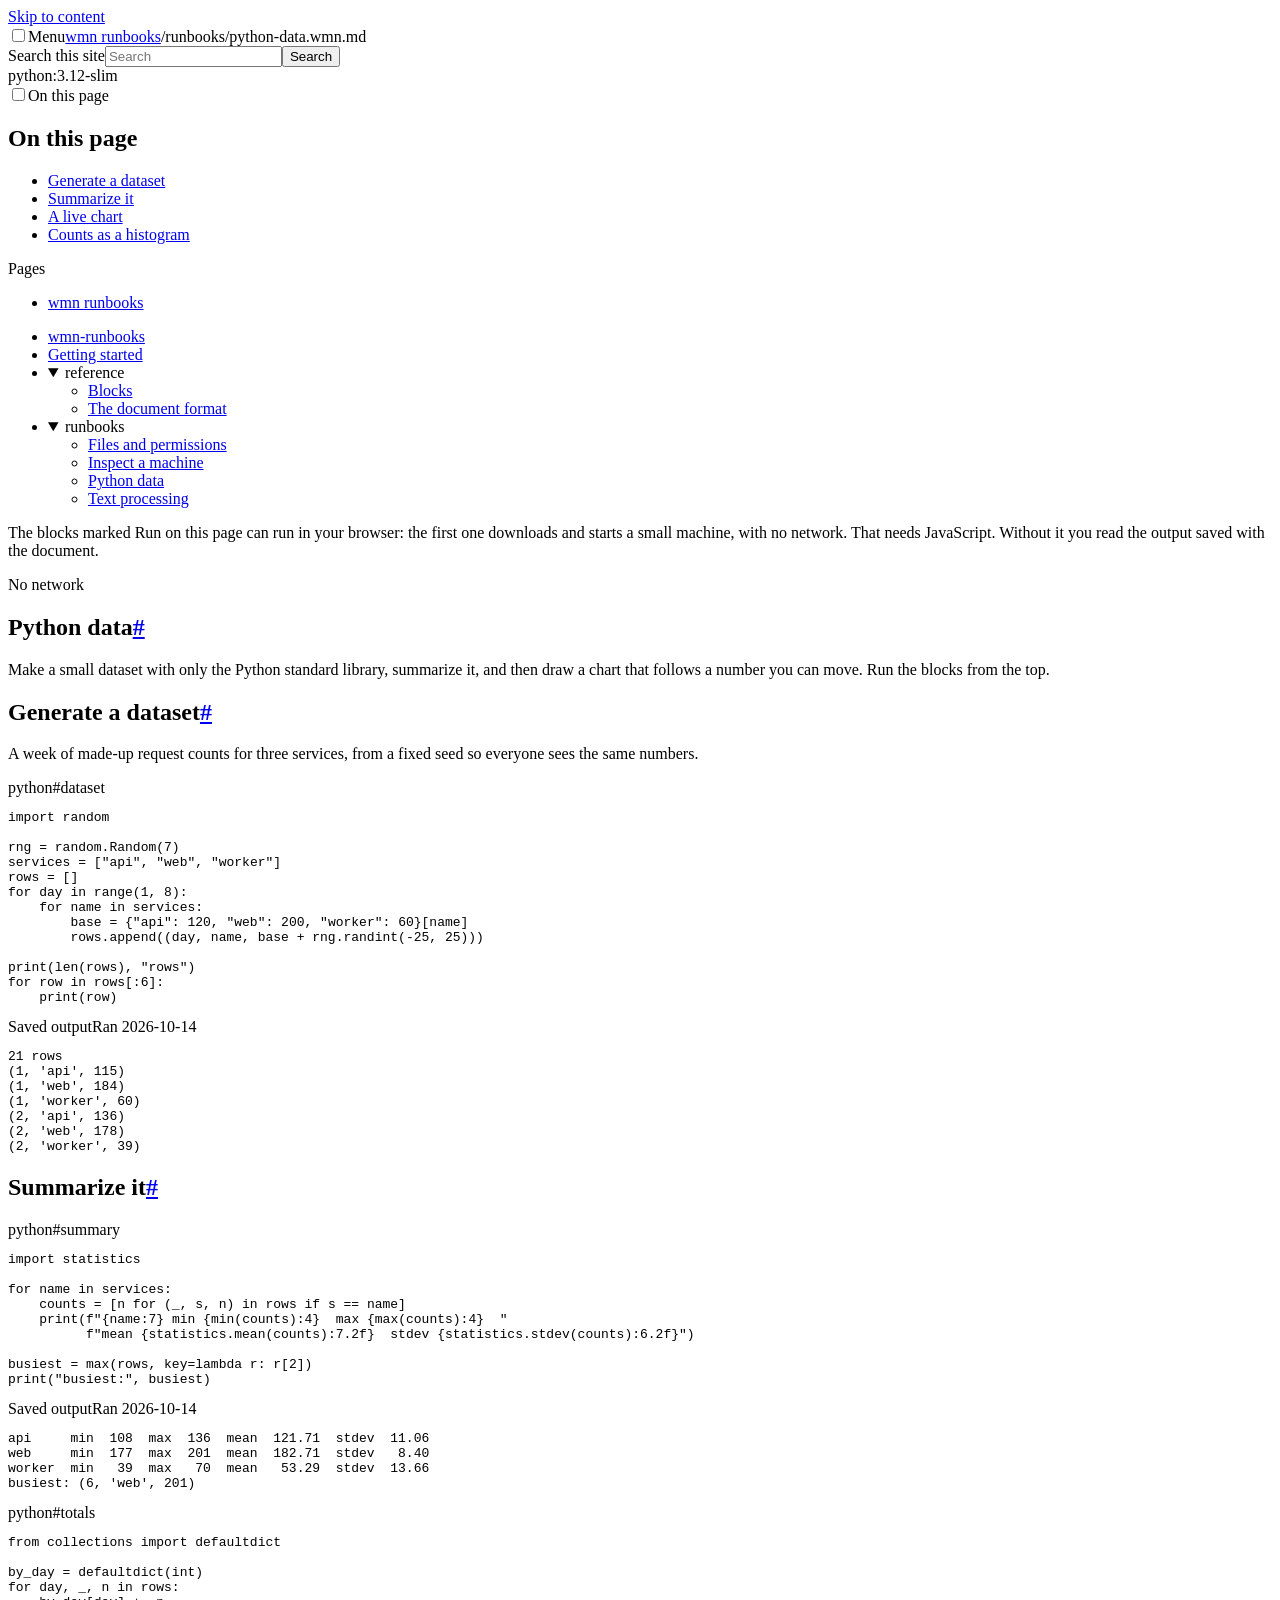
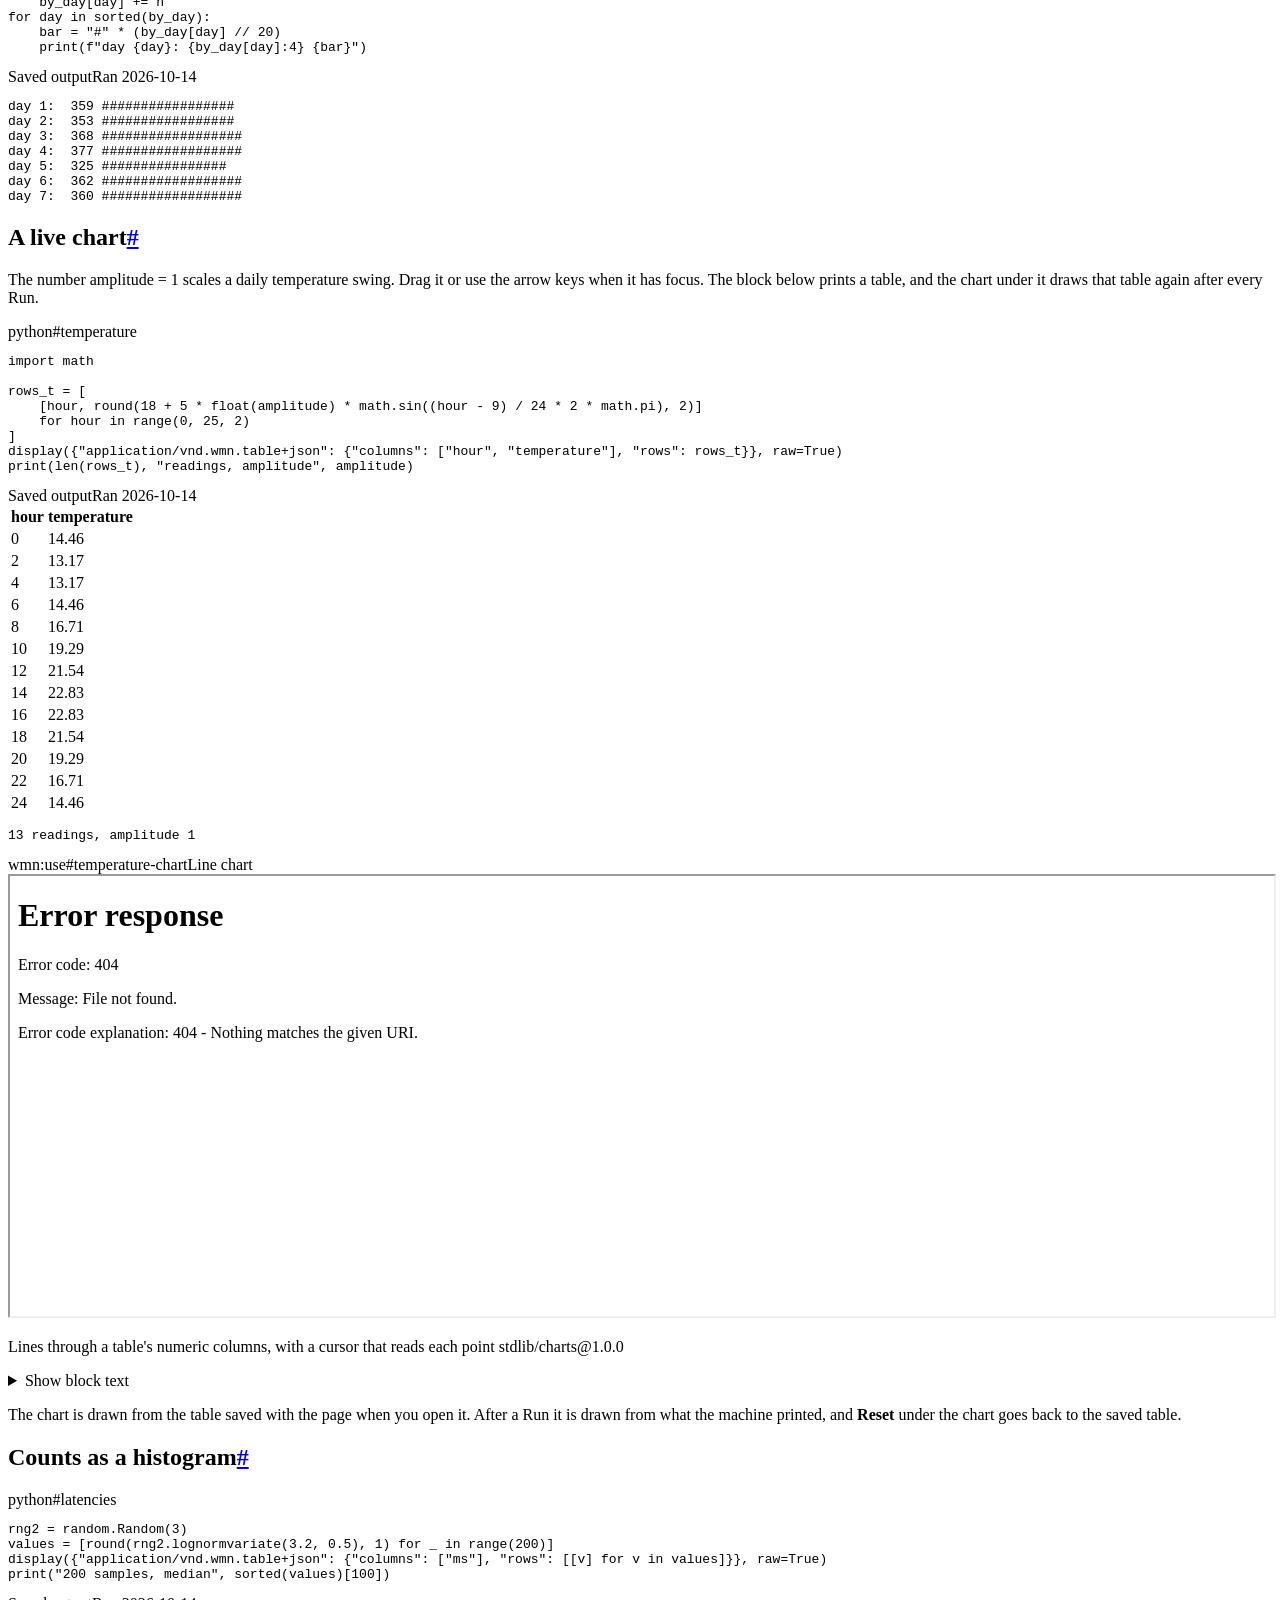
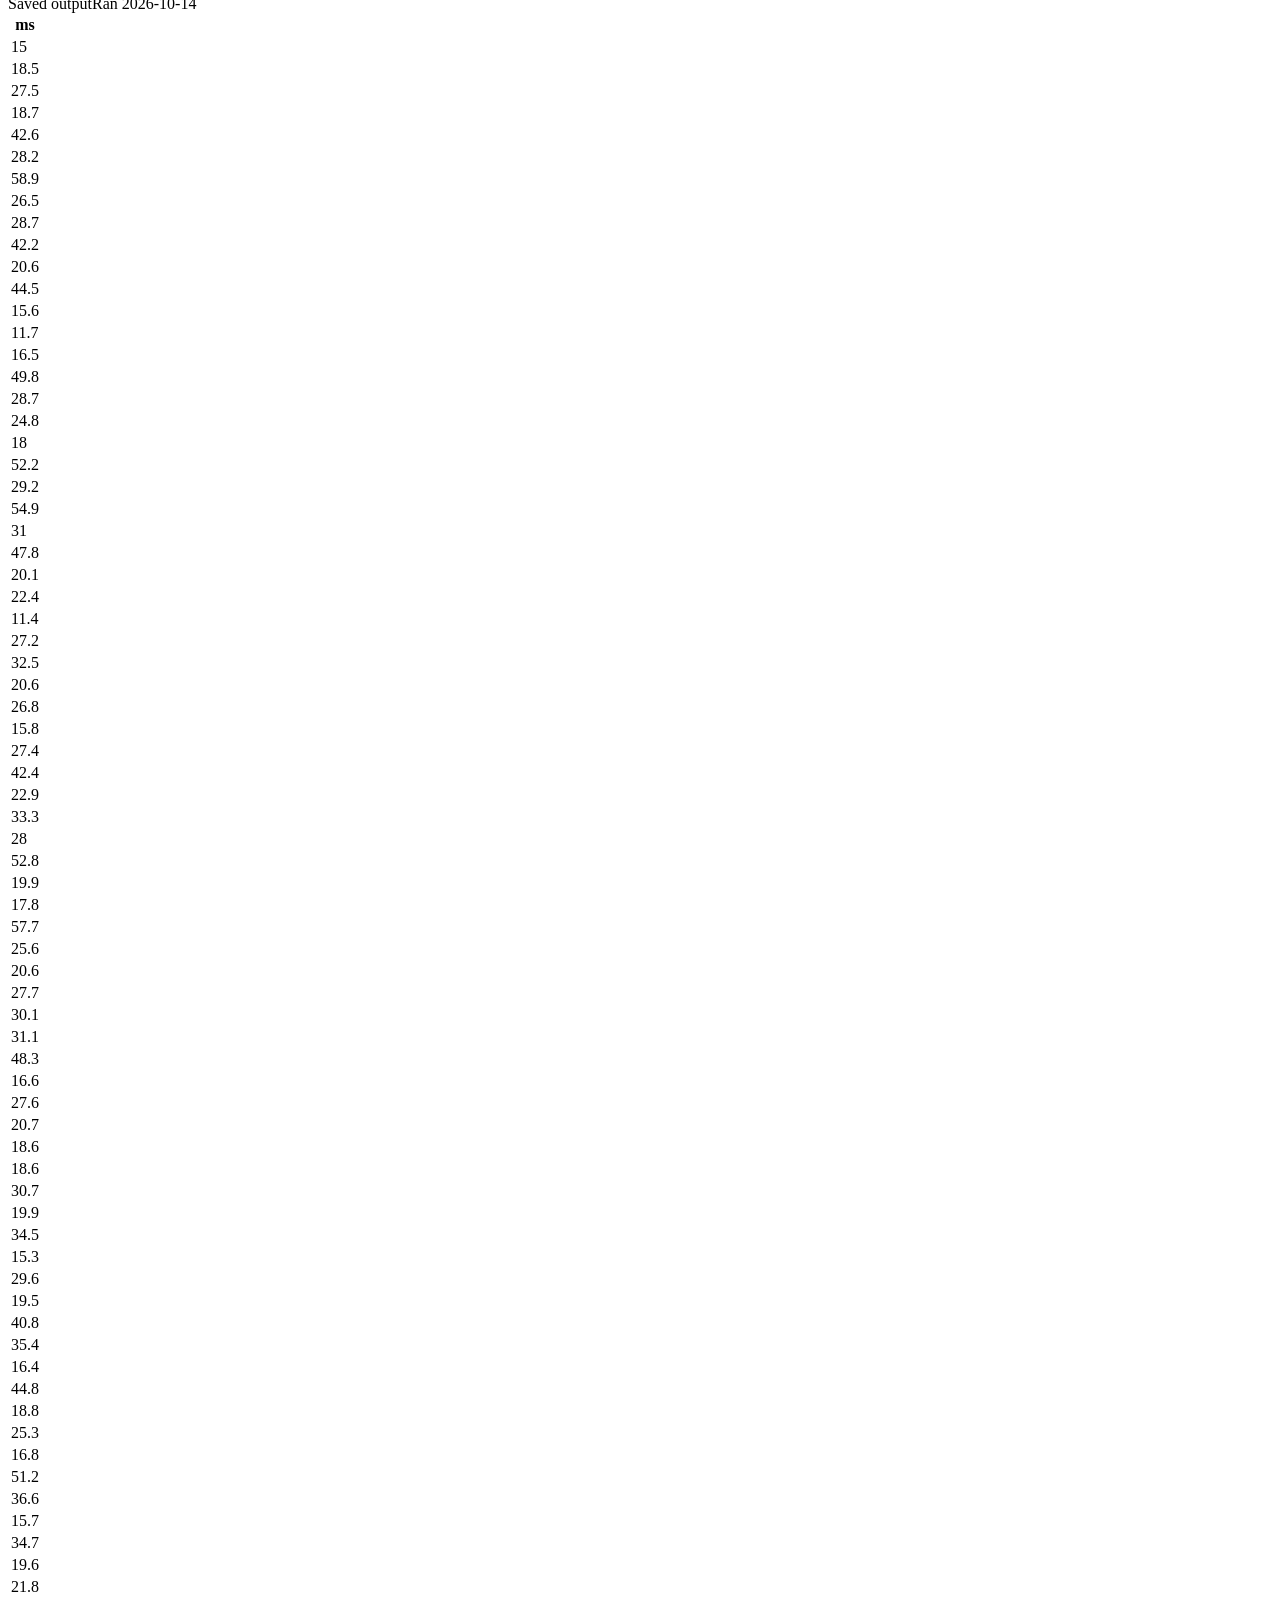
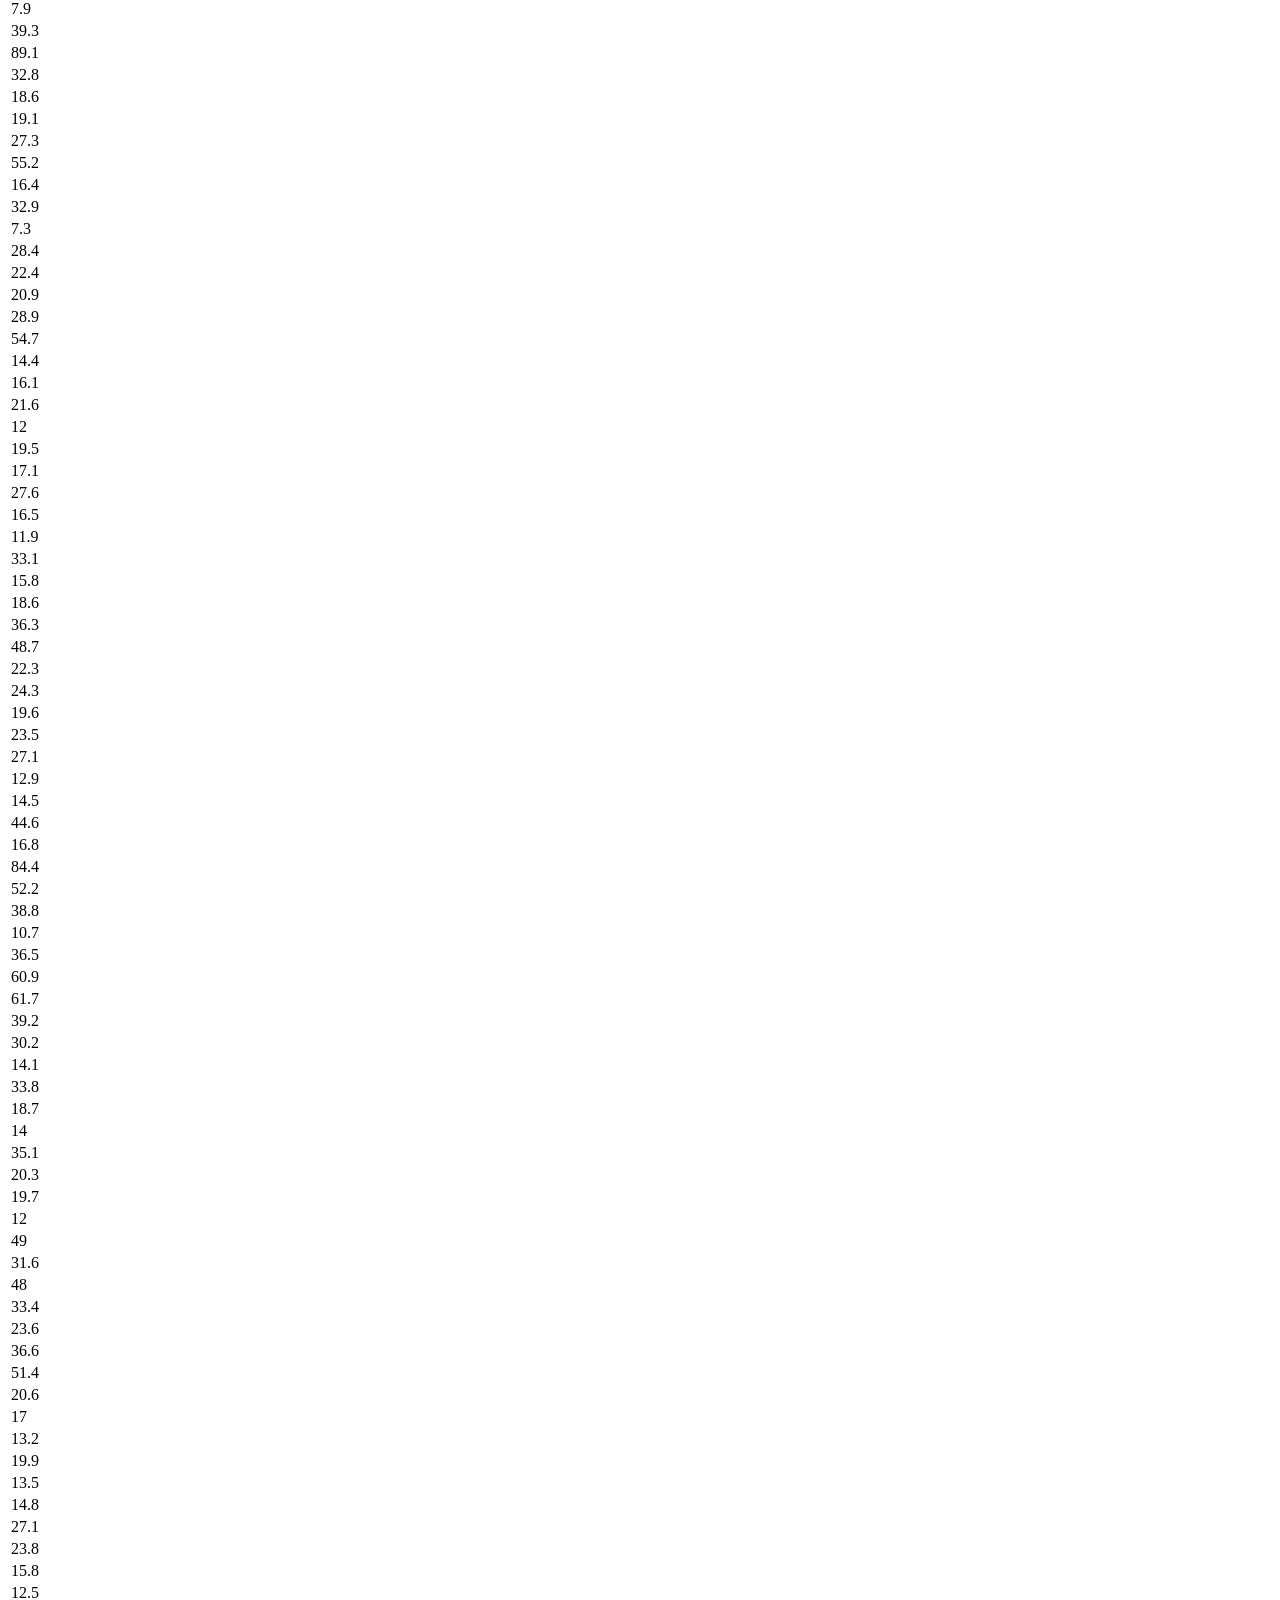
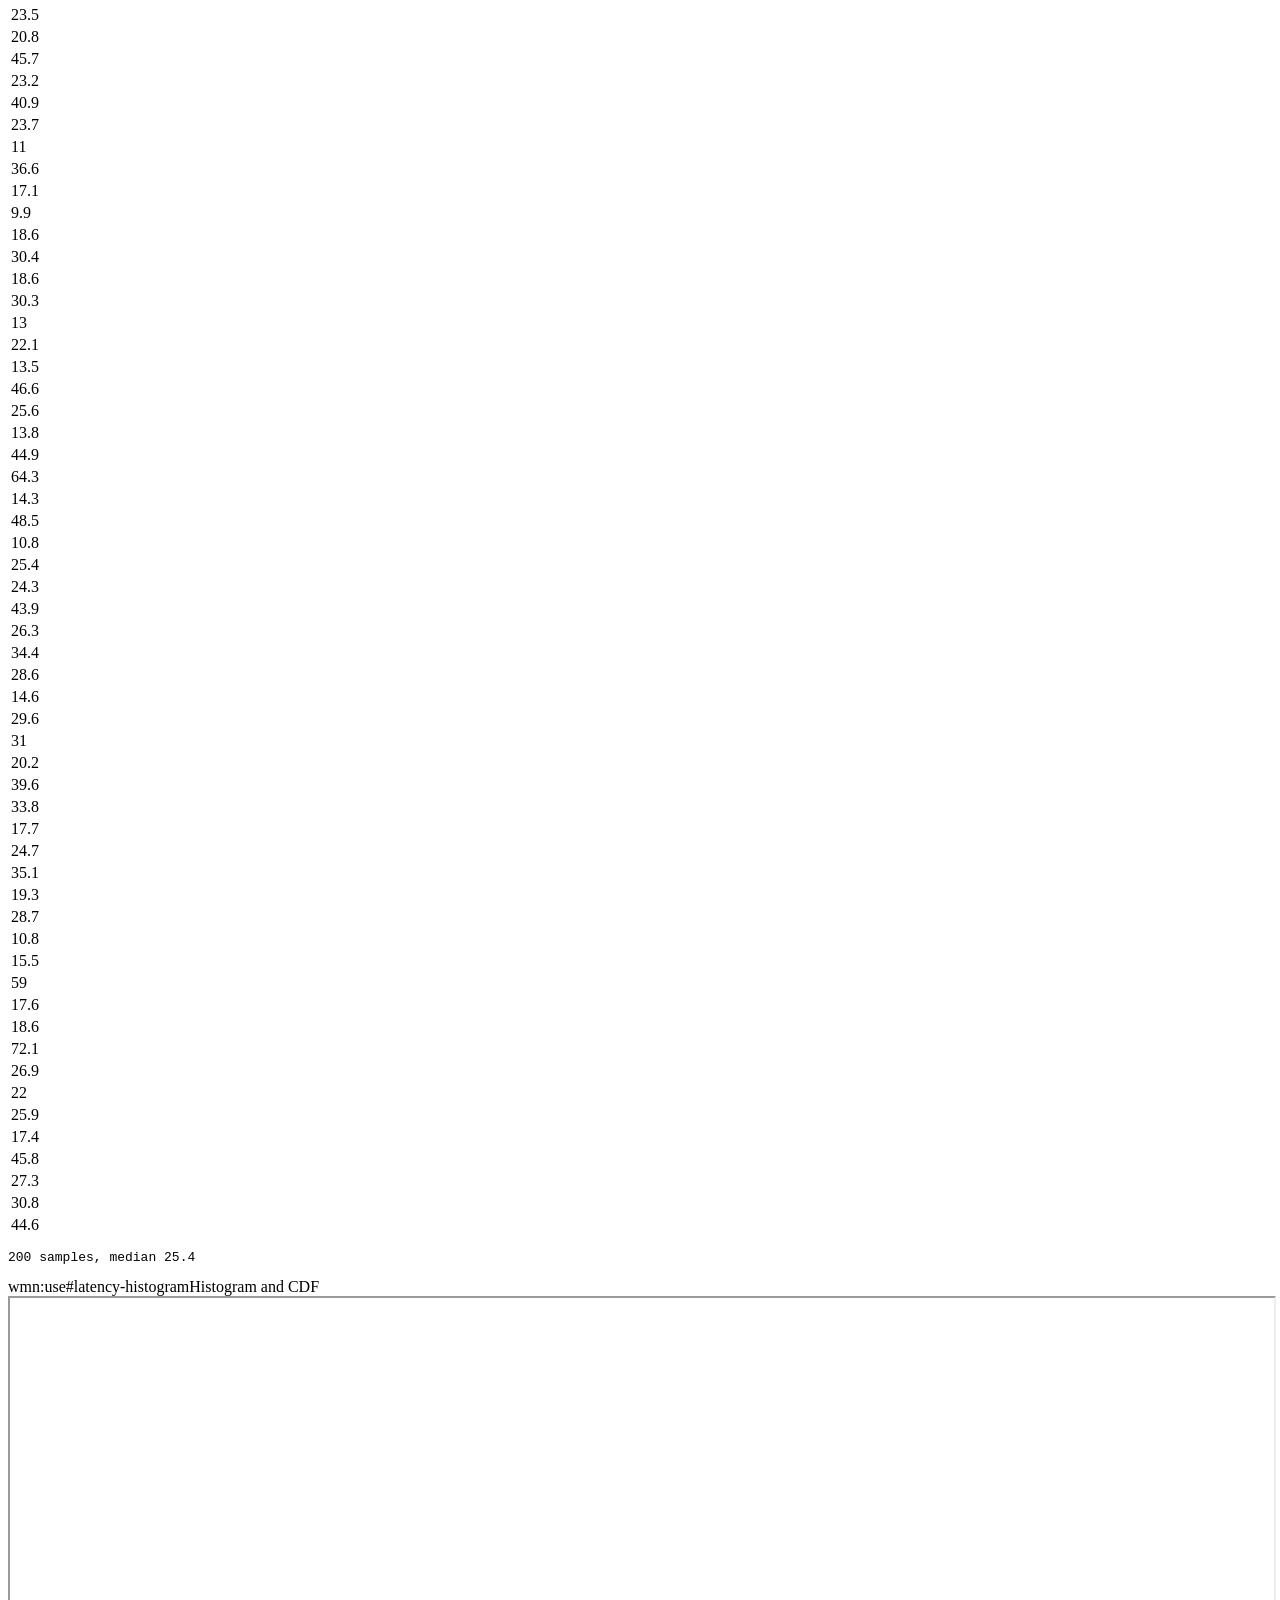
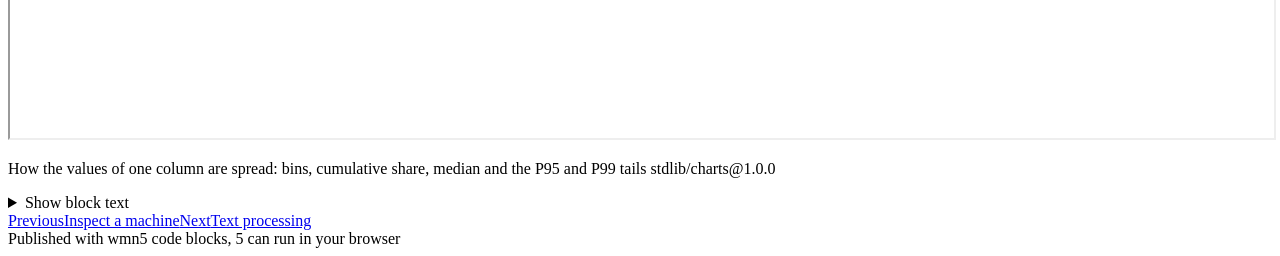
==== runbooks/python-data.html @ e2fe127b "Published site (wmn publish --runnable --snapshot --host github-pages --base /wmn-runbooks/ --search" ====
<!doctype html>
<html lang="en">
<head>
<meta charset="utf-8">
<meta name="viewport" content="width=device-width, initial-scale=1">
<meta http-equiv="Content-Security-Policy" content="default-src &#39;none&#39;; style-src &#39;self&#39;; img-src &#39;self&#39; data:; font-src &#39;self&#39;; script-src &#39;self&#39; &#39;wasm-unsafe-eval&#39;; connect-src &#39;self&#39;; worker-src &#39;self&#39;; base-uri &#39;none&#39;; form-action &#39;self&#39;; frame-src &#39;self&#39;">
<meta name="color-scheme" content="light dark">
<meta name="generator" content="wmn publish">
<title>Python data | wmn runbooks</title>
<link rel="icon" href="data:,">
<script src="/wmn-runbooks/coi-config.js"></script><script src="/wmn-runbooks/coi-serviceworker.js"></script>
<link rel="stylesheet" href="/wmn-runbooks/assets/site.css">
</head>
<body>
<a class="skip" href="#main">Skip to content</a>
<header class="site-header"><input type="checkbox" id="nav-toggle" class="toggle"><label for="nav-toggle" class="menu-btn"><span class="wmn-icon i-menu_book" aria-hidden="true"></span><span class="sr">Menu</span></label><a class="site-title" href="/wmn-runbooks/index.html"><span class="brand-name">wmn runbooks</span><span class="brand-dot" aria-hidden="true"></span></a><span class="crumb-sep" aria-hidden="true">/</span><span class="crumb"><span class="crumb-dir">runbooks</span><span class="crumb-sep" aria-hidden="true">/</span><span class="crumb-file">python-data.wmn.md</span></span><span class="head-end"><form class="site-search" role="search" action="/wmn-runbooks/search.html" method="get"><label for="site-q">Search this site</label><input id="site-q" type="search" name="q" autocomplete="off" enterkeyhint="search" placeholder="Search"><button type="submit">Search</button></form><span class="env-pill" data-pagefind-ignore title="The machine this page runs its code on, in your browser"><span class="env-dot" aria-hidden="true"></span>python:3.12-slim</span><button type="button" class="head-run" data-wmn-runall data-pagefind-ignore aria-label="Run all blocks" hidden><span class="wmn-icon i-play_circle" aria-hidden="true"></span><span class="head-run-text">Run all</span></button></span></header>
<div class="layout">
<div class="rail">
<aside class="outline" aria-label="On this page" data-pagefind-ignore><input type="checkbox" id="outline-toggle" class="toggle"><label for="outline-toggle" class="outline-btn">On this page</label><div class="outline-body"><h2>On this page</h2><ul><li><a class="l2" href="#generate-a-dataset">Generate a dataset</a></li><li><a class="l2" href="#summarize-it">Summarize it</a></li><li><a class="l2" href="#a-live-chart">A live chart</a></li><li><a class="l2" href="#counts-as-a-histogram">Counts as a histogram</a></li></ul></div></aside><nav class="site-nav" aria-label="Site" data-pagefind-ignore><p class="rail-label">Pages</p><ul><li><a href="/wmn-runbooks/index.html">wmn runbooks</a></li></ul><ul><li><a href="/wmn-runbooks/README.html">wmn-runbooks</a></li><li><a href="/wmn-runbooks/getting-started.html">Getting started</a></li><li><details open><summary>reference</summary><ul><li><a href="/wmn-runbooks/reference/blocks.html">Blocks</a></li><li><a href="/wmn-runbooks/reference/format.html">The document format</a></li></ul></details></li><li><details open><summary>runbooks</summary><ul><li><a href="/wmn-runbooks/runbooks/files-and-permissions.html">Files and permissions</a></li><li><a href="/wmn-runbooks/runbooks/inspect-a-machine.html">Inspect a machine</a></li><li><a href="/wmn-runbooks/runbooks/python-data.html" aria-current="page">Python data</a></li><li><a href="/wmn-runbooks/runbooks/text-processing.html">Text processing</a></li></ul></details></li></ul></nav>
</div>
<main id="main"><article data-pagefind-body>
<div class="run-strip" data-pagefind-ignore><p class="run-status" id="wmn-run-status" role="status" aria-live="polite" data-engine="/wmn-runbooks/engine/" data-set="/wmn-runbooks/engine/sets/site.json" data-snapshot="auto" data-worker="/wmn-runbooks/assets/run/worker.js" data-image="python:3.12-slim">The blocks marked Run on this page can run in your browser: the first one downloads and starts a small machine, with no network. That needs JavaScript. Without it you read the output saved with the document.</p><span class="run-chip">No network</span></div><section class="startup" aria-label="Starting the machine" data-wmn-startup hidden></section>
<h1 id="python-data">Python data<a class="anchor" href="#python-data" aria-label="Link to this section">#</a></h1>
<p>Make a small dataset with only the Python standard library, summarize it, and then draw a chart that follows a number you can move. Run the blocks from the top.</p>
<h2 id="generate-a-dataset">Generate a dataset<a class="anchor" href="#generate-a-dataset" aria-label="Link to this section">#</a></h2>
<p>A week of made-up request counts for three services, from a fixed seed so everyone sees the same numbers.</p>
<section class="block" id="block-dataset" data-wmn-run="python" data-wmn-session="default" data-wmn-block="dataset"><div class="block-head"><span class="block-lang">python</span><span class="block-id">#dataset</span><div class="run-bar" data-wmn-bar data-pagefind-ignore hidden><button type="button" class="run-btn" data-wmn-btn><span class="wmn-icon i-play_arrow" aria-hidden="true"></span><span class="run-btn-text">Run</span></button><span class="run-state" data-wmn-state>Not run</span></div></div><pre class="code"><code class="language-python"><span class="tk-keyword">import</span> random

rng = random.<span class="tk-function">Random</span>(<span class="tk-number">7</span>)
services = [<span class="tk-string">&quot;api&quot;</span>, <span class="tk-string">&quot;web&quot;</span>, <span class="tk-string">&quot;worker&quot;</span>]
rows = []
<span class="tk-keyword">for</span> day <span class="tk-keyword">in</span> <span class="tk-function">range</span>(<span class="tk-number">1</span>, <span class="tk-number">8</span>):
    <span class="tk-keyword">for</span> name <span class="tk-keyword">in</span> services:
        base = {<span class="tk-string">&quot;api&quot;</span>: <span class="tk-number">120</span>, <span class="tk-string">&quot;web&quot;</span>: <span class="tk-number">200</span>, <span class="tk-string">&quot;worker&quot;</span>: <span class="tk-number">60</span>}[name]
        rows.<span class="tk-function">append</span>((day, name, base + rng.<span class="tk-function">randint</span>(-<span class="tk-number">25</span>, <span class="tk-number">25</span>)))

<span class="tk-function">print</span>(<span class="tk-function">len</span>(rows), <span class="tk-string">&quot;rows&quot;</span>)
<span class="tk-keyword">for</span> row <span class="tk-keyword">in</span> rows[:<span class="tk-number">6</span>]:
    <span class="tk-function">print</span>(row)</code></pre><div class="outputs" role="group" aria-label="Saved output"><div class="outputs-head"><span class="outputs-label">Saved output</span><span class="out-when">Ran 2026-10-14</span></div><pre class="out out-stdout"><code>21 rows
(1, &#39;api&#39;, 115)
(1, &#39;web&#39;, 184)
(1, &#39;worker&#39;, 60)
(2, &#39;api&#39;, 136)
(2, &#39;web&#39;, 178)
(2, &#39;worker&#39;, 39)</code></pre></div><div class="run-live" data-wmn-live hidden></div></section>
<h2 id="summarize-it">Summarize it<a class="anchor" href="#summarize-it" aria-label="Link to this section">#</a></h2>
<section class="block" id="block-summary" data-wmn-run="python" data-wmn-session="default" data-wmn-block="summary" data-wmn-uses="dataset"><div class="block-head"><span class="block-lang">python</span><span class="block-id">#summary</span><div class="run-bar" data-wmn-bar data-pagefind-ignore hidden><button type="button" class="run-btn" data-wmn-btn><span class="wmn-icon i-play_arrow" aria-hidden="true"></span><span class="run-btn-text">Run</span></button><span class="run-state" data-wmn-state>Not run</span></div></div><pre class="code"><code class="language-python"><span class="tk-keyword">import</span> statistics

<span class="tk-keyword">for</span> name <span class="tk-keyword">in</span> services:
    counts = [n <span class="tk-keyword">for</span> (_, s, n) <span class="tk-keyword">in</span> rows <span class="tk-keyword">if</span> s == name]
    <span class="tk-function">print</span>(<span class="tk-string">f&quot;</span>{name:<span class="tk-keyword">7</span>}<span class="tk-string"> min </span>{<span class="tk-function">min</span>(counts):<span class="tk-keyword">4</span>}<span class="tk-string">  max </span>{<span class="tk-function">max</span>(counts):<span class="tk-keyword">4</span>}<span class="tk-string">  &quot;</span>
          <span class="tk-string">f&quot;mean </span>{statistics.<span class="tk-function">mean</span>(counts):<span class="tk-keyword">7.2f</span>}<span class="tk-string">  stdev </span>{statistics.<span class="tk-function">stdev</span>(counts):<span class="tk-keyword">6.2f</span>}<span class="tk-string">&quot;</span>)

busiest = <span class="tk-function">max</span>(rows, key=<span class="tk-keyword">lambda</span> r: r[<span class="tk-number">2</span>])
<span class="tk-function">print</span>(<span class="tk-string">&quot;busiest:&quot;</span>, busiest)</code></pre><div class="outputs" role="group" aria-label="Saved output"><div class="outputs-head"><span class="outputs-label">Saved output</span><span class="out-when">Ran 2026-10-14</span></div><pre class="out out-stdout"><code>api     min  108  max  136  mean  121.71  stdev  11.06
web     min  177  max  201  mean  182.71  stdev   8.40
worker  min   39  max   70  mean   53.29  stdev  13.66
busiest: (6, &#39;web&#39;, 201)</code></pre></div><div class="run-live" data-wmn-live hidden></div></section>
<section class="block" id="block-totals" data-wmn-run="python" data-wmn-session="default" data-wmn-block="totals" data-wmn-uses="dataset"><div class="block-head"><span class="block-lang">python</span><span class="block-id">#totals</span><div class="run-bar" data-wmn-bar data-pagefind-ignore hidden><button type="button" class="run-btn" data-wmn-btn><span class="wmn-icon i-play_arrow" aria-hidden="true"></span><span class="run-btn-text">Run</span></button><span class="run-state" data-wmn-state>Not run</span></div></div><pre class="code"><code class="language-python"><span class="tk-keyword">from</span> collections <span class="tk-keyword">import</span> defaultdict

by_day = <span class="tk-function">defaultdict</span>(int)
<span class="tk-keyword">for</span> day, _, n <span class="tk-keyword">in</span> rows:
    by_day[day] += n
<span class="tk-keyword">for</span> day <span class="tk-keyword">in</span> <span class="tk-function">sorted</span>(by_day):
    bar = <span class="tk-string">&quot;#&quot;</span> * (by_day[day] // <span class="tk-number">20</span>)
    <span class="tk-function">print</span>(<span class="tk-string">f&quot;day </span>{day}<span class="tk-string">: </span>{by_day[day]:<span class="tk-keyword">4</span>}<span class="tk-string"> </span>{bar}<span class="tk-string">&quot;</span>)</code></pre><div class="outputs" role="group" aria-label="Saved output"><div class="outputs-head"><span class="outputs-label">Saved output</span><span class="out-when">Ran 2026-10-14</span></div><pre class="out out-stdout"><code>day 1:  359 #################
day 2:  353 #################
day 3:  368 ##################
day 4:  377 ##################
day 5:  325 ################
day 6:  362 ##################
day 7:  360 ##################</code></pre></div><div class="run-live" data-wmn-live hidden></div></section>
<h2 id="a-live-chart">A live chart<a class="anchor" href="#a-live-chart" aria-label="Link to this section">#</a></h2>
<p>The number <span class="wmn-scrub is-readonly" data-wmn-scrub="wmn:amplitude=1 min=1 max=4 step=1" data-kind="number" data-name="amplitude" title="amplitude: 1 (the value saved in the document)"><span class="wmn-scrub-name">amplitude</span><span class="wmn-scrub-eq"> = </span><span class="wmn-scrub-value">1</span><span class="wmn-scrub-unit"></span></span> scales a daily temperature swing. Drag it or use the arrow keys when it has focus. The block below prints a table, and the chart under it draws that table again after every Run.</p>
<section class="block" id="block-temperature" data-wmn-run="python" data-wmn-session="default" data-wmn-block="temperature" data-wmn-uses="amplitude"><div class="block-head"><span class="block-lang">python</span><span class="block-id">#temperature</span><div class="run-bar" data-wmn-bar data-pagefind-ignore hidden><button type="button" class="run-btn" data-wmn-btn><span class="wmn-icon i-play_arrow" aria-hidden="true"></span><span class="run-btn-text">Run</span></button><span class="run-state" data-wmn-state>Not run</span></div></div><pre class="code"><code class="language-python"><span class="tk-keyword">import</span> math

rows_t = [
    [hour, <span class="tk-function">round</span>(<span class="tk-number">18</span> + <span class="tk-number">5</span> * <span class="tk-function">float</span>(amplitude) * math.<span class="tk-function">sin</span>((hour - <span class="tk-number">9</span>) / <span class="tk-number">24</span> * <span class="tk-number">2</span> * math.pi), <span class="tk-number">2</span>)]
    <span class="tk-keyword">for</span> hour <span class="tk-keyword">in</span> <span class="tk-function">range</span>(<span class="tk-number">0</span>, <span class="tk-number">25</span>, <span class="tk-number">2</span>)
]
<span class="tk-function">display</span>({<span class="tk-string">&quot;application/vnd.wmn.table+json&quot;</span>: {<span class="tk-string">&quot;columns&quot;</span>: [<span class="tk-string">&quot;hour&quot;</span>, <span class="tk-string">&quot;temperature&quot;</span>], <span class="tk-string">&quot;rows&quot;</span>: rows_t}}, raw=<span class="tk-number">True</span>)
<span class="tk-function">print</span>(<span class="tk-function">len</span>(rows_t), <span class="tk-string">&quot;readings, amplitude&quot;</span>, amplitude)</code></pre><div class="outputs" role="group" aria-label="Saved output"><div class="outputs-head"><span class="outputs-label">Saved output</span><span class="out-when">Ran 2026-10-14</span></div><div class="out out-table" tabindex="0" role="group" aria-label="Table output"><table><thead><tr><th scope="col" class="num">hour</th><th scope="col" class="num">temperature</th></tr></thead><tbody><tr><td class="num">0</td><td class="num">14.46</td></tr><tr><td class="num">2</td><td class="num">13.17</td></tr><tr><td class="num">4</td><td class="num">13.17</td></tr><tr><td class="num">6</td><td class="num">14.46</td></tr><tr><td class="num">8</td><td class="num">16.71</td></tr><tr><td class="num">10</td><td class="num">19.29</td></tr><tr><td class="num">12</td><td class="num">21.54</td></tr><tr><td class="num">14</td><td class="num">22.83</td></tr><tr><td class="num">16</td><td class="num">22.83</td></tr><tr><td class="num">18</td><td class="num">21.54</td></tr><tr><td class="num">20</td><td class="num">19.29</td></tr><tr><td class="num">22</td><td class="num">16.71</td></tr><tr><td class="num">24</td><td class="num">14.46</td></tr></tbody></table></div><pre class="out out-stdout"><code>13 readings, amplitude 1</code></pre></div><div class="run-live" data-wmn-live hidden></div></section>
<section class="block block-live" id="block-temperature-chart" data-wmn-live-block="line-chart"><div class="block-head"><span class="block-lang">wmn:use</span><span class="block-id">#temperature-chart</span><span class="live-title">Line chart</span></div><div class="live-box"><iframe class="live-frame" src="/wmn-runbooks/live/host.html#5b4ac1f1b51d444231b7" data-wmn-live-host title="Line chart, a live view" referrerpolicy="no-referrer" loading="lazy" width="100%" height="440" data-wmn-live-frame data-fed="temperature" data-accepts="application/vnd.wmn.table+json,application/json"></iframe></div><p class="live-caption">Lines through a table&#39;s numeric columns, with a cursor that reads each point <span class="live-from">stdlib/charts@1.0.0</span></p><details class="code-details live-text"><summary>Show block text</summary><pre class="code"><code>source: temperature
x: hour
y: temperature
title: Temperature by hour</code></pre></details></section>
<p>The chart is drawn from the table saved with the page when you open it. After a Run it is drawn from what the machine printed, and <strong>Reset</strong> under the chart goes back to the saved table.</p>
<h2 id="counts-as-a-histogram">Counts as a histogram<a class="anchor" href="#counts-as-a-histogram" aria-label="Link to this section">#</a></h2>
<section class="block" id="block-latencies" data-wmn-run="python" data-wmn-session="default" data-wmn-block="latencies" data-wmn-uses="dataset"><div class="block-head"><span class="block-lang">python</span><span class="block-id">#latencies</span><div class="run-bar" data-wmn-bar data-pagefind-ignore hidden><button type="button" class="run-btn" data-wmn-btn><span class="wmn-icon i-play_arrow" aria-hidden="true"></span><span class="run-btn-text">Run</span></button><span class="run-state" data-wmn-state>Not run</span></div></div><pre class="code"><code class="language-python">rng2 = random.<span class="tk-function">Random</span>(<span class="tk-number">3</span>)
values = [<span class="tk-function">round</span>(rng2.<span class="tk-function">lognormvariate</span>(<span class="tk-number">3.2</span>, <span class="tk-number">0.5</span>), <span class="tk-number">1</span>) <span class="tk-keyword">for</span> _ <span class="tk-keyword">in</span> <span class="tk-function">range</span>(<span class="tk-number">200</span>)]
<span class="tk-function">display</span>({<span class="tk-string">&quot;application/vnd.wmn.table+json&quot;</span>: {<span class="tk-string">&quot;columns&quot;</span>: [<span class="tk-string">&quot;ms&quot;</span>], <span class="tk-string">&quot;rows&quot;</span>: [[v] <span class="tk-keyword">for</span> v <span class="tk-keyword">in</span> values]}}, raw=<span class="tk-number">True</span>)
<span class="tk-function">print</span>(<span class="tk-string">&quot;200 samples, median&quot;</span>, <span class="tk-function">sorted</span>(values)[<span class="tk-number">100</span>])</code></pre><div class="outputs" role="group" aria-label="Saved output"><div class="outputs-head"><span class="outputs-label">Saved output</span><span class="out-when">Ran 2026-10-14</span></div><div class="out out-table" tabindex="0" role="group" aria-label="Table output"><table><thead><tr><th scope="col" class="num">ms</th></tr></thead><tbody><tr><td class="num">15</td></tr><tr><td class="num">18.5</td></tr><tr><td class="num">27.5</td></tr><tr><td class="num">18.7</td></tr><tr><td class="num">42.6</td></tr><tr><td class="num">28.2</td></tr><tr><td class="num">58.9</td></tr><tr><td class="num">26.5</td></tr><tr><td class="num">28.7</td></tr><tr><td class="num">42.2</td></tr><tr><td class="num">20.6</td></tr><tr><td class="num">44.5</td></tr><tr><td class="num">15.6</td></tr><tr><td class="num">11.7</td></tr><tr><td class="num">16.5</td></tr><tr><td class="num">49.8</td></tr><tr><td class="num">28.7</td></tr><tr><td class="num">24.8</td></tr><tr><td class="num">18</td></tr><tr><td class="num">52.2</td></tr><tr><td class="num">29.2</td></tr><tr><td class="num">54.9</td></tr><tr><td class="num">31</td></tr><tr><td class="num">47.8</td></tr><tr><td class="num">20.1</td></tr><tr><td class="num">22.4</td></tr><tr><td class="num">11.4</td></tr><tr><td class="num">27.2</td></tr><tr><td class="num">32.5</td></tr><tr><td class="num">20.6</td></tr><tr><td class="num">26.8</td></tr><tr><td class="num">15.8</td></tr><tr><td class="num">27.4</td></tr><tr><td class="num">42.4</td></tr><tr><td class="num">22.9</td></tr><tr><td class="num">33.3</td></tr><tr><td class="num">28</td></tr><tr><td class="num">52.8</td></tr><tr><td class="num">19.9</td></tr><tr><td class="num">17.8</td></tr><tr><td class="num">57.7</td></tr><tr><td class="num">25.6</td></tr><tr><td class="num">20.6</td></tr><tr><td class="num">27.7</td></tr><tr><td class="num">30.1</td></tr><tr><td class="num">31.1</td></tr><tr><td class="num">48.3</td></tr><tr><td class="num">16.6</td></tr><tr><td class="num">27.6</td></tr><tr><td class="num">20.7</td></tr><tr><td class="num">18.6</td></tr><tr><td class="num">18.6</td></tr><tr><td class="num">30.7</td></tr><tr><td class="num">19.9</td></tr><tr><td class="num">34.5</td></tr><tr><td class="num">15.3</td></tr><tr><td class="num">29.6</td></tr><tr><td class="num">19.5</td></tr><tr><td class="num">40.8</td></tr><tr><td class="num">35.4</td></tr><tr><td class="num">16.4</td></tr><tr><td class="num">44.8</td></tr><tr><td class="num">18.8</td></tr><tr><td class="num">25.3</td></tr><tr><td class="num">16.8</td></tr><tr><td class="num">51.2</td></tr><tr><td class="num">36.6</td></tr><tr><td class="num">15.7</td></tr><tr><td class="num">34.7</td></tr><tr><td class="num">19.6</td></tr><tr><td class="num">21.8</td></tr><tr><td class="num">7.9</td></tr><tr><td class="num">39.3</td></tr><tr><td class="num">89.1</td></tr><tr><td class="num">32.8</td></tr><tr><td class="num">18.6</td></tr><tr><td class="num">19.1</td></tr><tr><td class="num">27.3</td></tr><tr><td class="num">55.2</td></tr><tr><td class="num">16.4</td></tr><tr><td class="num">32.9</td></tr><tr><td class="num">7.3</td></tr><tr><td class="num">28.4</td></tr><tr><td class="num">22.4</td></tr><tr><td class="num">20.9</td></tr><tr><td class="num">28.9</td></tr><tr><td class="num">54.7</td></tr><tr><td class="num">14.4</td></tr><tr><td class="num">16.1</td></tr><tr><td class="num">21.6</td></tr><tr><td class="num">12</td></tr><tr><td class="num">19.5</td></tr><tr><td class="num">17.1</td></tr><tr><td class="num">27.6</td></tr><tr><td class="num">16.5</td></tr><tr><td class="num">11.9</td></tr><tr><td class="num">33.1</td></tr><tr><td class="num">15.8</td></tr><tr><td class="num">18.6</td></tr><tr><td class="num">36.3</td></tr><tr><td class="num">48.7</td></tr><tr><td class="num">22.3</td></tr><tr><td class="num">24.3</td></tr><tr><td class="num">19.6</td></tr><tr><td class="num">23.5</td></tr><tr><td class="num">27.1</td></tr><tr><td class="num">12.9</td></tr><tr><td class="num">14.5</td></tr><tr><td class="num">44.6</td></tr><tr><td class="num">16.8</td></tr><tr><td class="num">84.4</td></tr><tr><td class="num">52.2</td></tr><tr><td class="num">38.8</td></tr><tr><td class="num">10.7</td></tr><tr><td class="num">36.5</td></tr><tr><td class="num">60.9</td></tr><tr><td class="num">61.7</td></tr><tr><td class="num">39.2</td></tr><tr><td class="num">30.2</td></tr><tr><td class="num">14.1</td></tr><tr><td class="num">33.8</td></tr><tr><td class="num">18.7</td></tr><tr><td class="num">14</td></tr><tr><td class="num">35.1</td></tr><tr><td class="num">20.3</td></tr><tr><td class="num">19.7</td></tr><tr><td class="num">12</td></tr><tr><td class="num">49</td></tr><tr><td class="num">31.6</td></tr><tr><td class="num">48</td></tr><tr><td class="num">33.4</td></tr><tr><td class="num">23.6</td></tr><tr><td class="num">36.6</td></tr><tr><td class="num">51.4</td></tr><tr><td class="num">20.6</td></tr><tr><td class="num">17</td></tr><tr><td class="num">13.2</td></tr><tr><td class="num">19.9</td></tr><tr><td class="num">13.5</td></tr><tr><td class="num">14.8</td></tr><tr><td class="num">27.1</td></tr><tr><td class="num">23.8</td></tr><tr><td class="num">15.8</td></tr><tr><td class="num">12.5</td></tr><tr><td class="num">23.5</td></tr><tr><td class="num">20.8</td></tr><tr><td class="num">45.7</td></tr><tr><td class="num">23.2</td></tr><tr><td class="num">40.9</td></tr><tr><td class="num">23.7</td></tr><tr><td class="num">11</td></tr><tr><td class="num">36.6</td></tr><tr><td class="num">17.1</td></tr><tr><td class="num">9.9</td></tr><tr><td class="num">18.6</td></tr><tr><td class="num">30.4</td></tr><tr><td class="num">18.6</td></tr><tr><td class="num">30.3</td></tr><tr><td class="num">13</td></tr><tr><td class="num">22.1</td></tr><tr><td class="num">13.5</td></tr><tr><td class="num">46.6</td></tr><tr><td class="num">25.6</td></tr><tr><td class="num">13.8</td></tr><tr><td class="num">44.9</td></tr><tr><td class="num">64.3</td></tr><tr><td class="num">14.3</td></tr><tr><td class="num">48.5</td></tr><tr><td class="num">10.8</td></tr><tr><td class="num">25.4</td></tr><tr><td class="num">24.3</td></tr><tr><td class="num">43.9</td></tr><tr><td class="num">26.3</td></tr><tr><td class="num">34.4</td></tr><tr><td class="num">28.6</td></tr><tr><td class="num">14.6</td></tr><tr><td class="num">29.6</td></tr><tr><td class="num">31</td></tr><tr><td class="num">20.2</td></tr><tr><td class="num">39.6</td></tr><tr><td class="num">33.8</td></tr><tr><td class="num">17.7</td></tr><tr><td class="num">24.7</td></tr><tr><td class="num">35.1</td></tr><tr><td class="num">19.3</td></tr><tr><td class="num">28.7</td></tr><tr><td class="num">10.8</td></tr><tr><td class="num">15.5</td></tr><tr><td class="num">59</td></tr><tr><td class="num">17.6</td></tr><tr><td class="num">18.6</td></tr><tr><td class="num">72.1</td></tr><tr><td class="num">26.9</td></tr><tr><td class="num">22</td></tr><tr><td class="num">25.9</td></tr><tr><td class="num">17.4</td></tr><tr><td class="num">45.8</td></tr><tr><td class="num">27.3</td></tr><tr><td class="num">30.8</td></tr><tr><td class="num">44.6</td></tr></tbody></table></div><pre class="out out-stdout"><code>200 samples, median 25.4</code></pre></div><div class="run-live" data-wmn-live hidden></div></section>
<section class="block block-live" id="block-latency-histogram" data-wmn-live-block="histogram"><div class="block-head"><span class="block-lang">wmn:use</span><span class="block-id">#latency-histogram</span><span class="live-title">Histogram and CDF</span></div><div class="live-box"><iframe class="live-frame" src="/wmn-runbooks/live/host.html#05abe63df4a79741c61d" data-wmn-live-host title="Histogram and CDF, a live view" referrerpolicy="no-referrer" loading="lazy" width="100%" height="440" data-wmn-live-frame data-fed="latencies" data-accepts="application/vnd.wmn.table+json,application/json"></iframe></div><p class="live-caption">How the values of one column are spread: bins, cumulative share, median and the P95 and P99 tails <span class="live-from">stdlib/charts@1.0.0</span></p><details class="code-details live-text"><summary>Show block text</summary><pre class="code"><code>source: latencies
column: ms
bins: 12
title: Response time</code></pre></details></section>
<div class="run-dock" data-wmn-dock data-pagefind-ignore hidden><button type="button" class="dock-run" data-wmn-runall><span class="wmn-icon i-play_arrow" aria-hidden="true"></span><span>Run all blocks</span></button><button type="button" class="dock-btn" data-wmn-reset aria-label="Reset: stop the machine, clear the live output and put every control back to the saved value"><span class="wmn-icon i-restart_alt" aria-hidden="true"></span></button></div><nav class="pager" aria-label="Pages" data-pagefind-ignore><a class="prev" rel="prev" href="/wmn-runbooks/runbooks/inspect-a-machine.html"><span class="dir">Previous</span>Inspect a machine</a><a class="next" rel="next" href="/wmn-runbooks/runbooks/text-processing.html"><span class="dir">Next</span>Text processing</a></nav>
</article></main>
</div>
<footer class="site-footer"><span class="sf-brand"><span class="brand-dot" aria-hidden="true"></span>Published with wmn</span><span class="sf-info">5 code blocks, 5 can run in your browser</span></footer>
<script type="module" src="/wmn-runbooks/assets/run/wmn-run.js"></script>
</body>
</html>
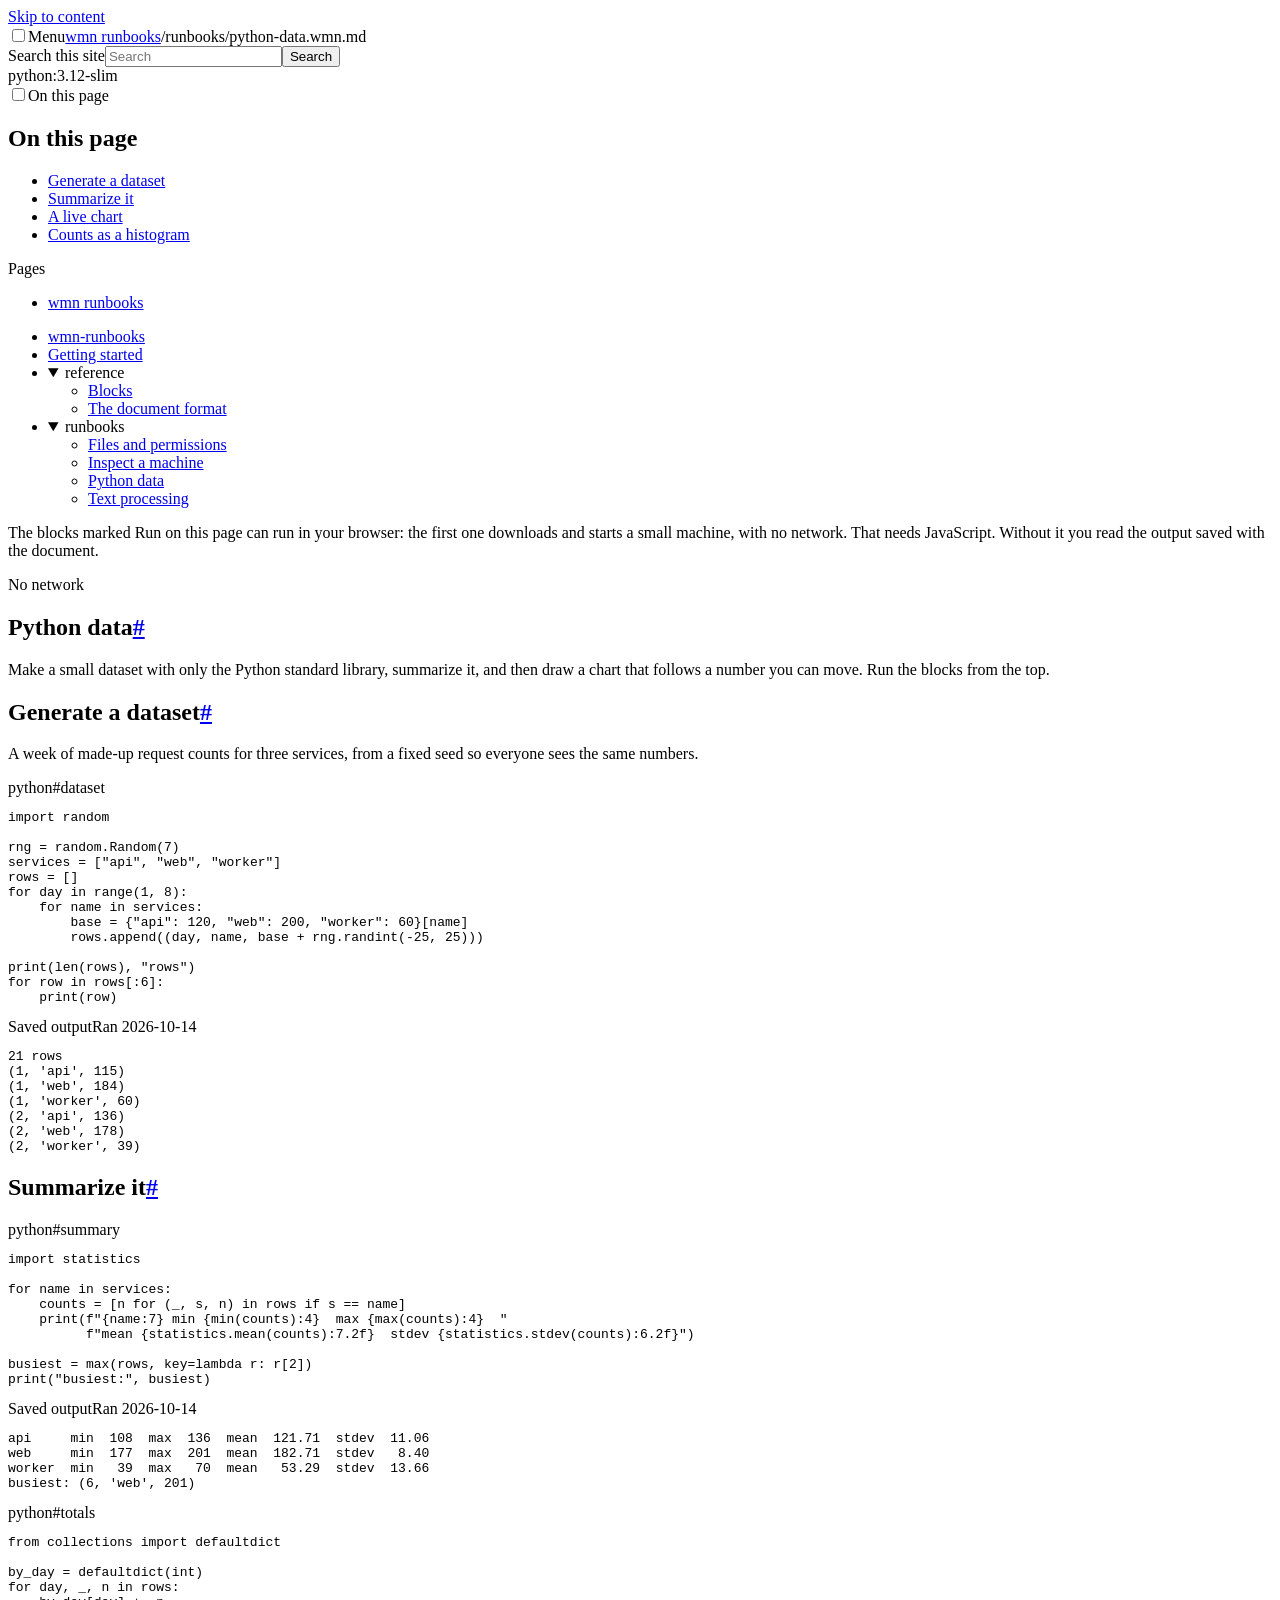
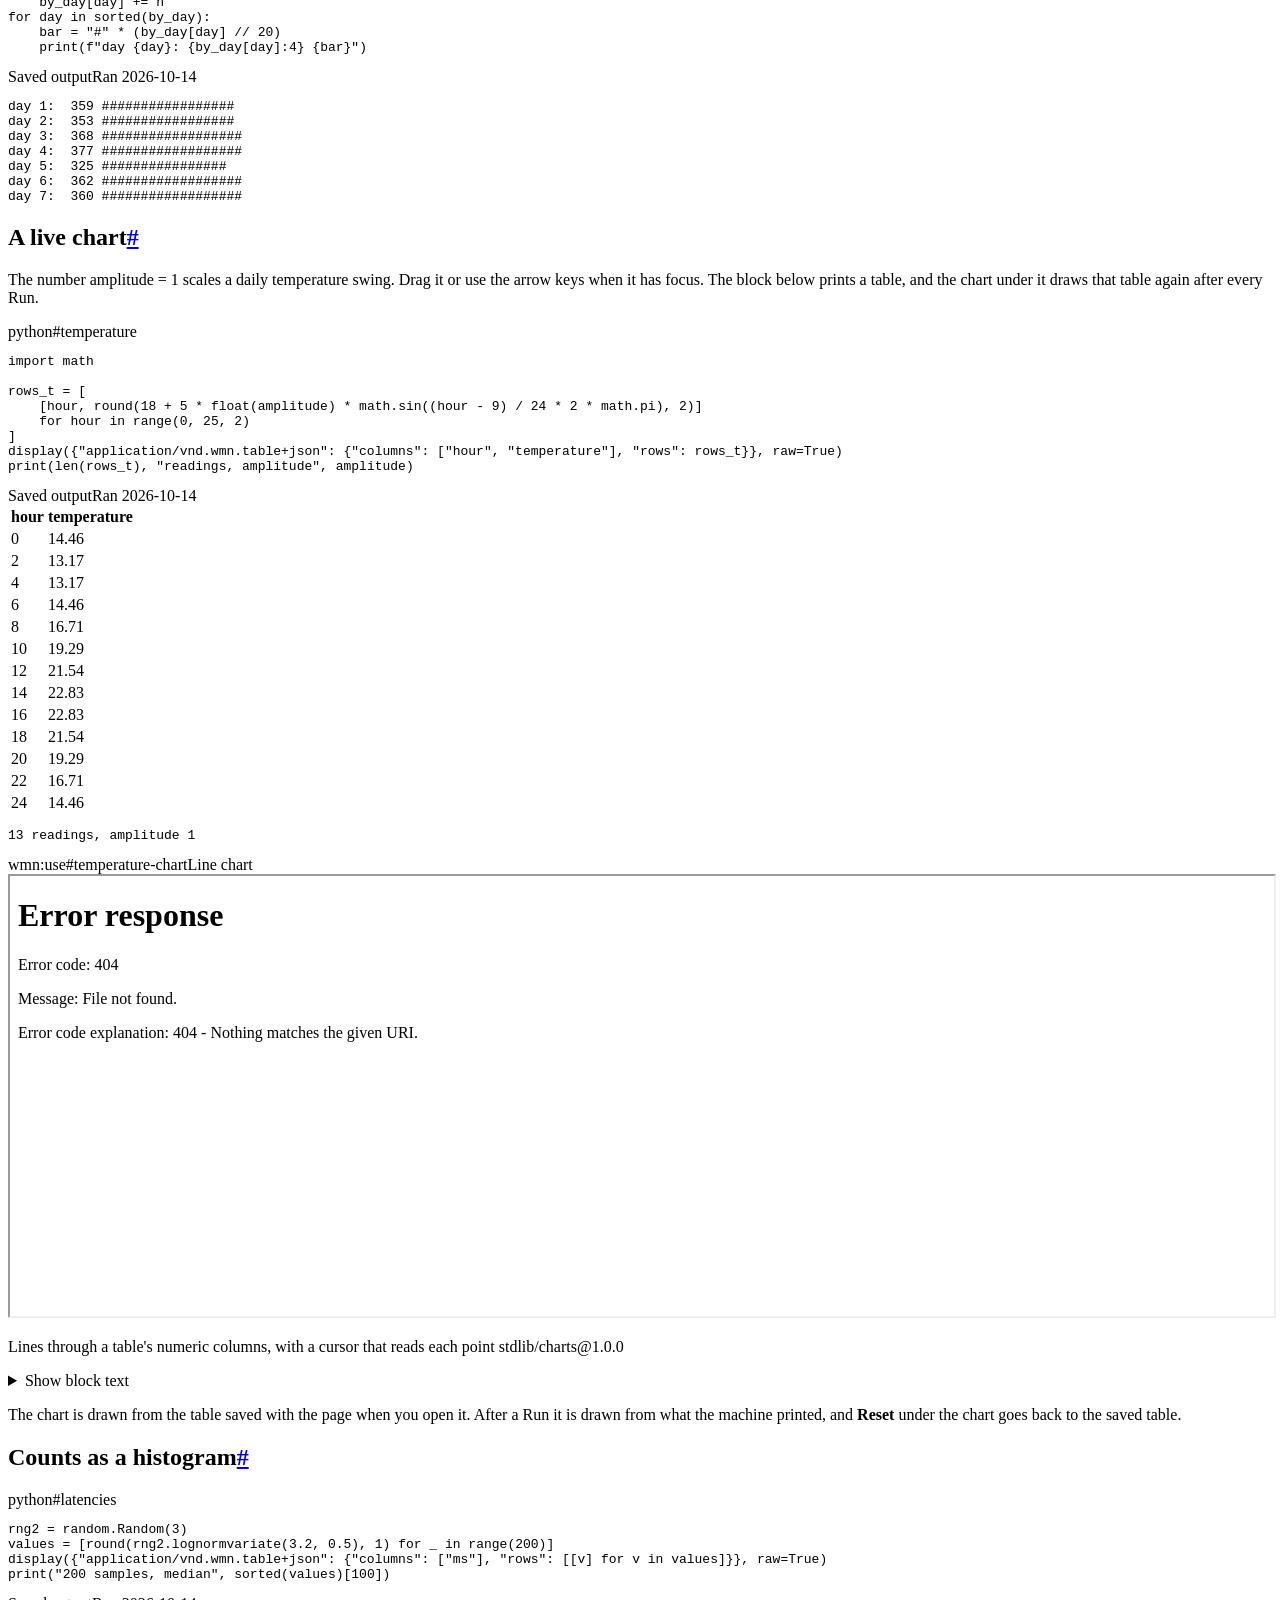
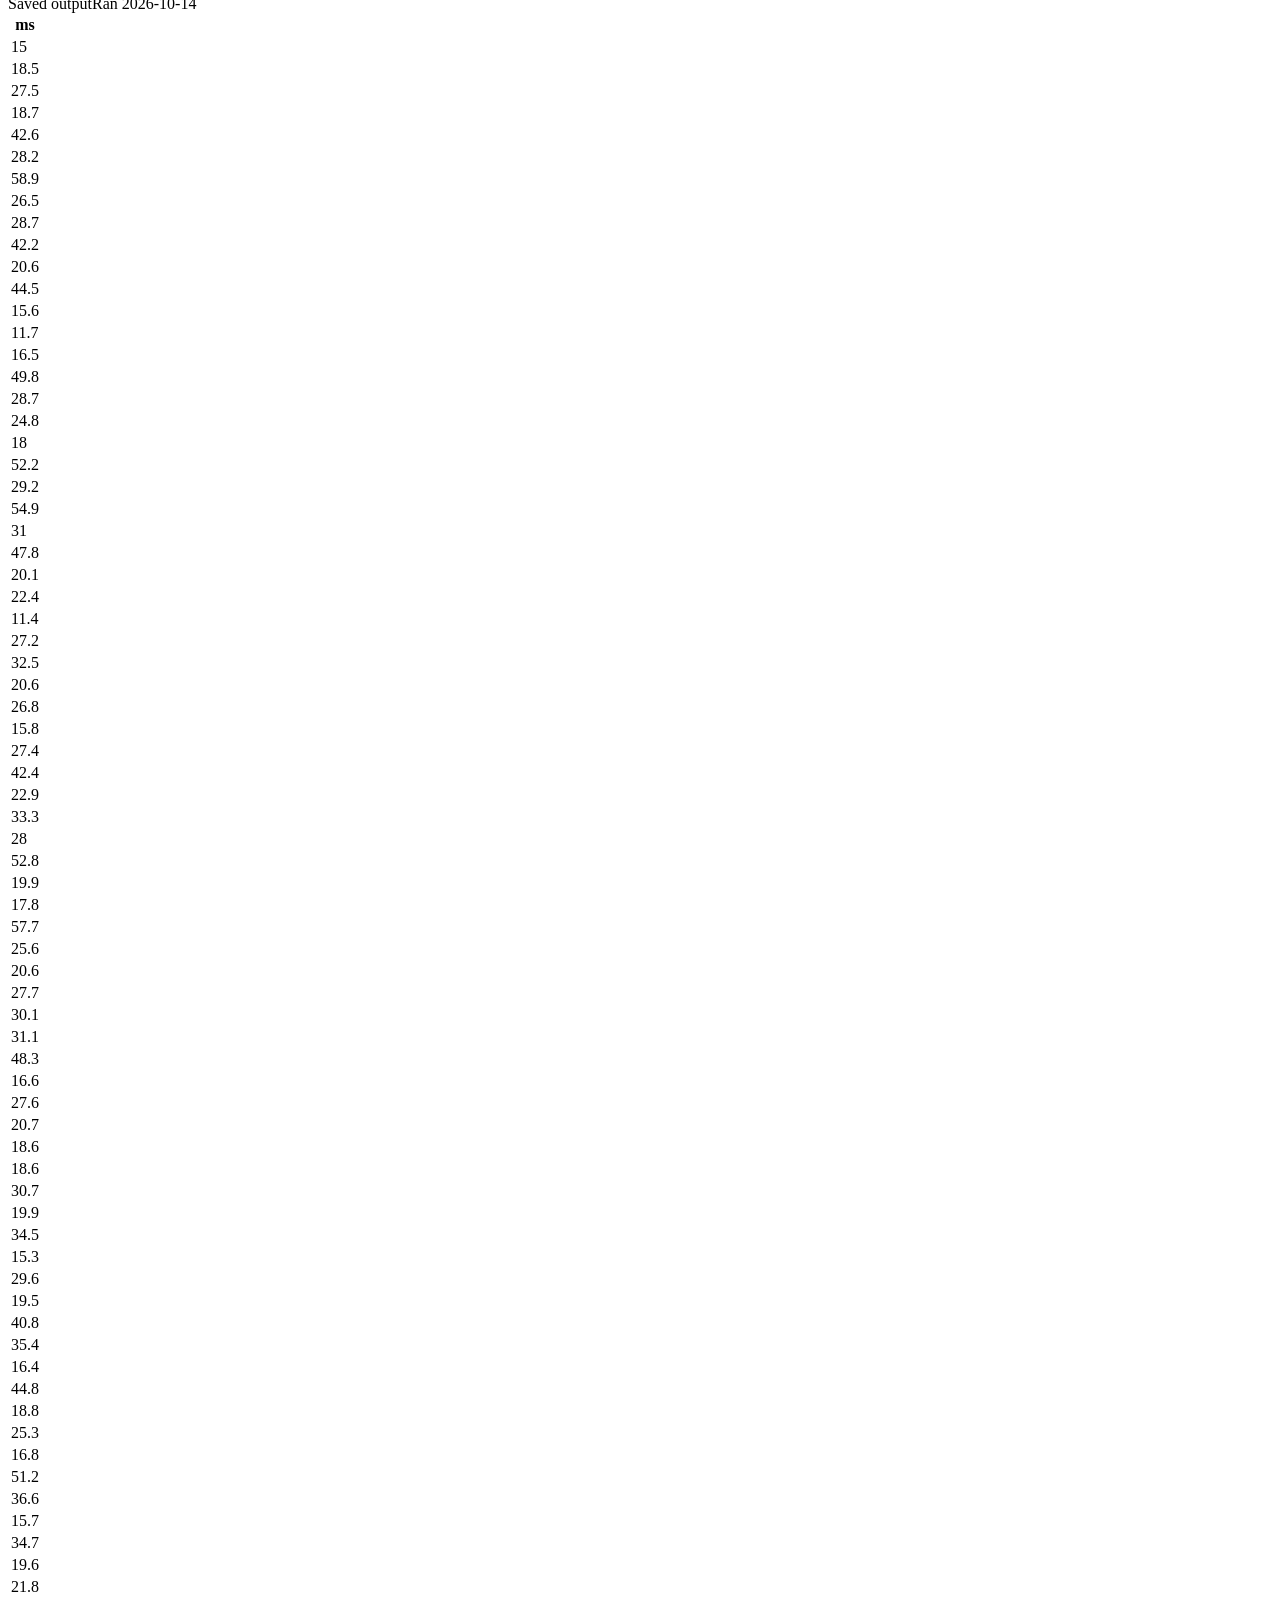
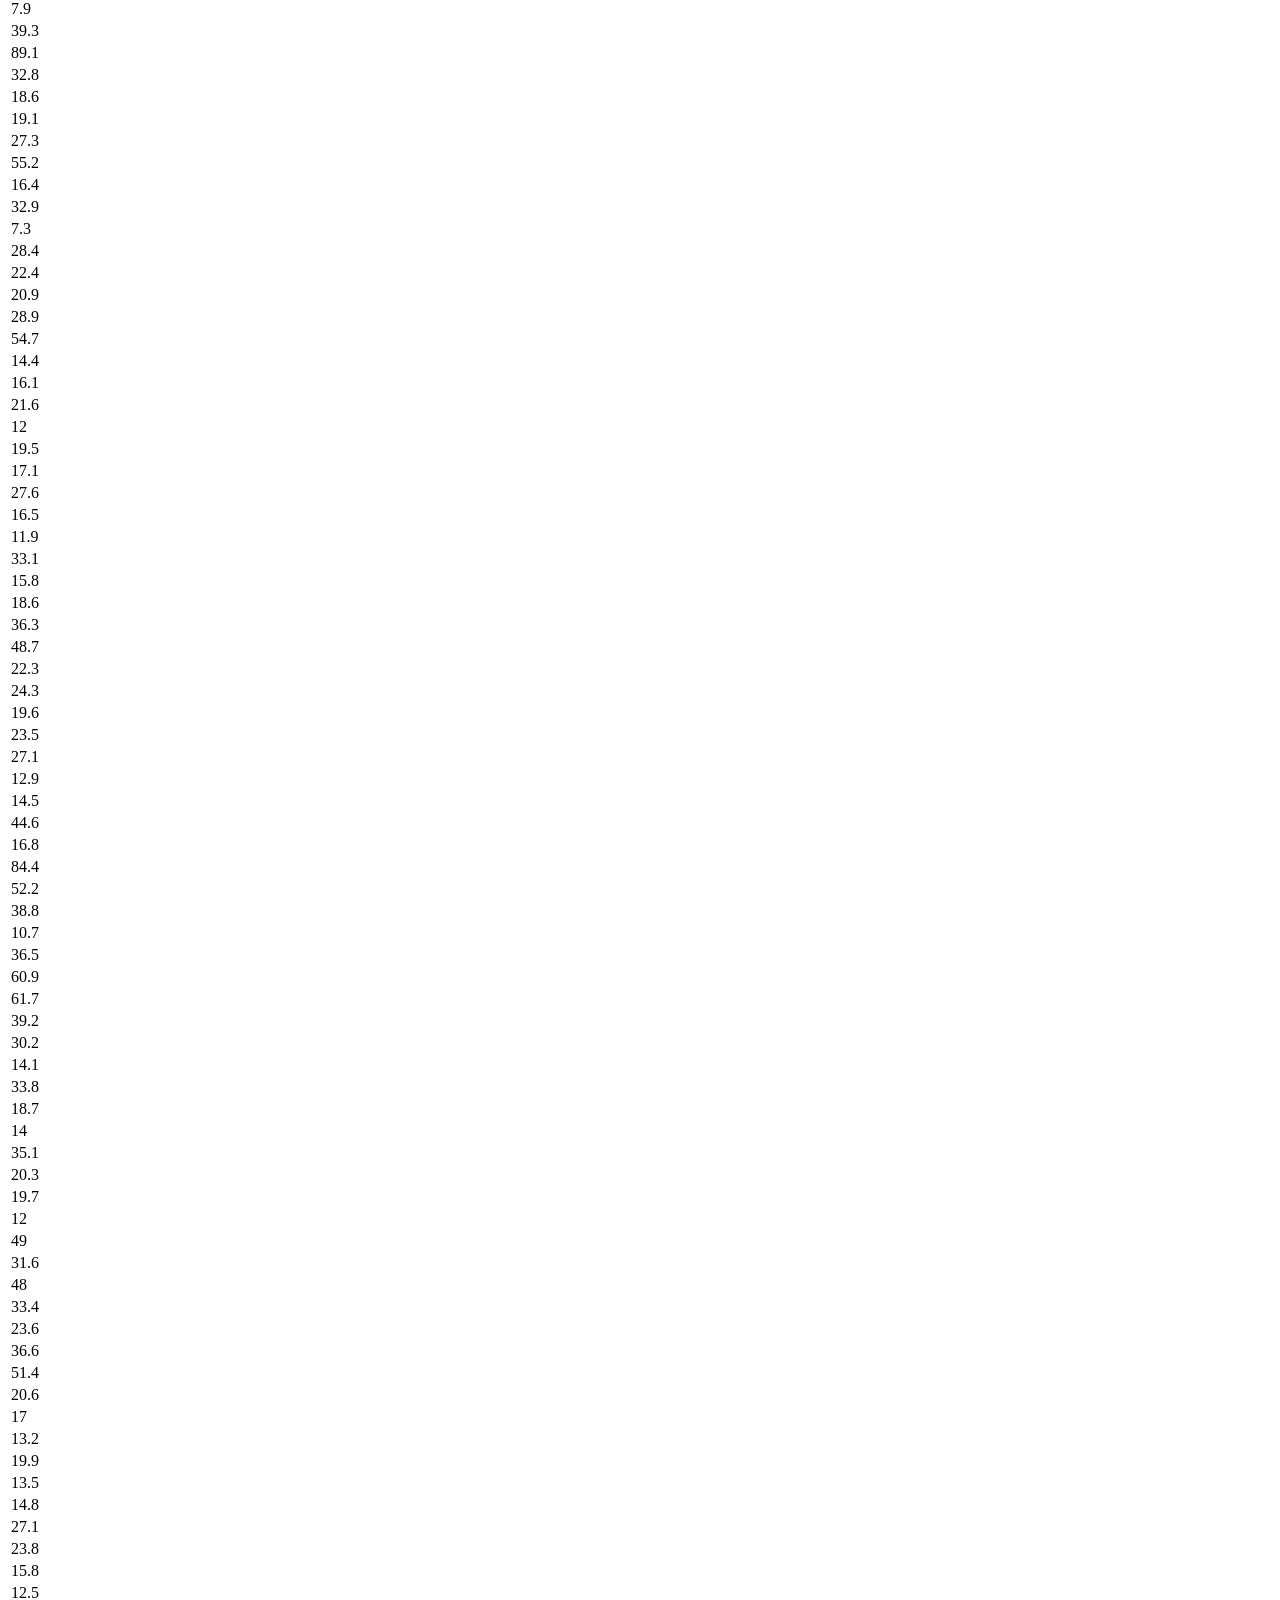
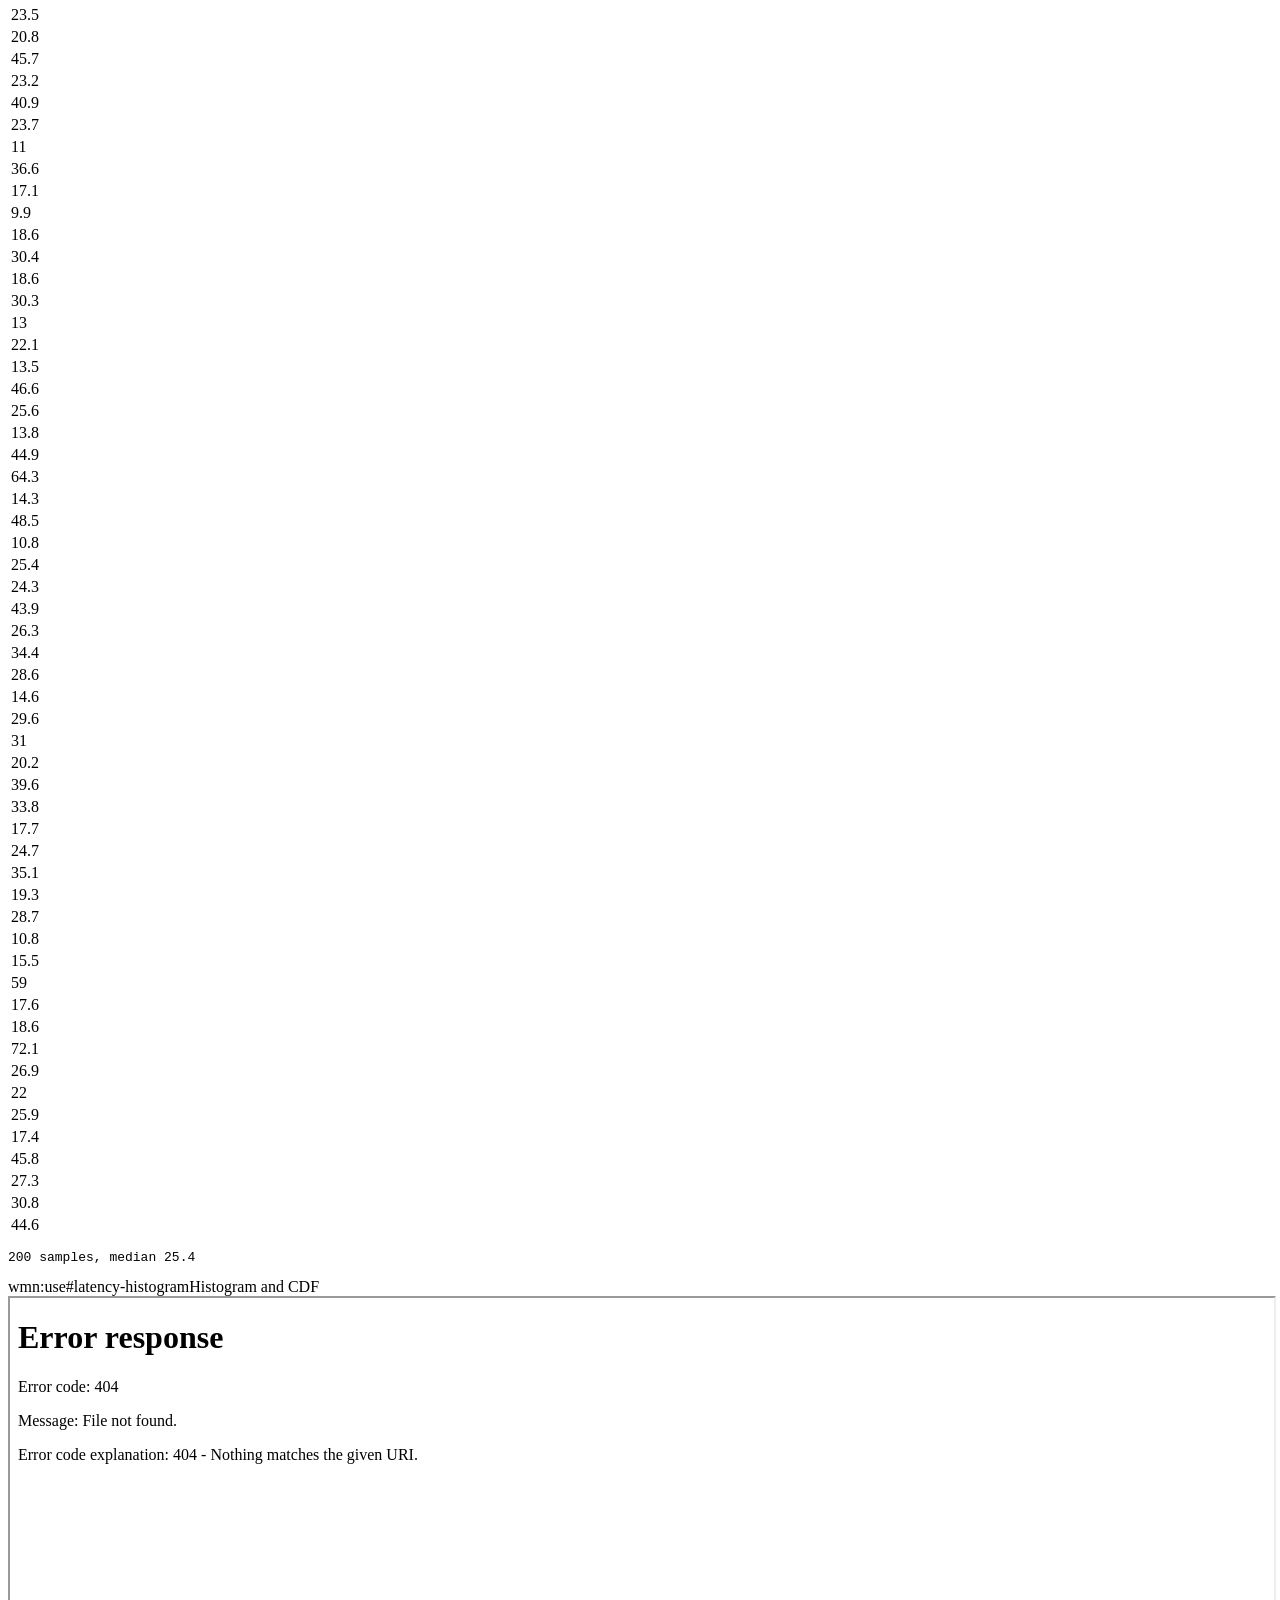
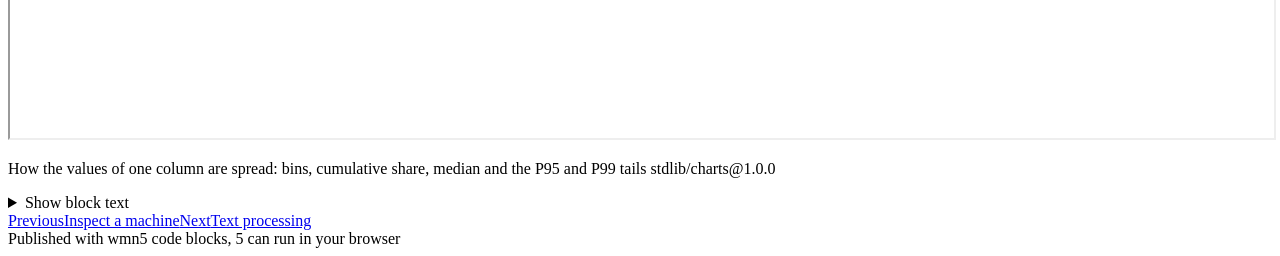
==== commit 2a346ff4: "Republish on wmd-web 8c4b7c8a (worker no-store, hosted live frames not lazy)" ====
--- a/runbooks/python-data.html
+++ b/runbooks/python-data.html
@@ -80,7 +80,7 @@
 ]
 <span class="tk-function">display</span>({<span class="tk-string">&quot;application/vnd.wmn.table+json&quot;</span>: {<span class="tk-string">&quot;columns&quot;</span>: [<span class="tk-string">&quot;hour&quot;</span>, <span class="tk-string">&quot;temperature&quot;</span>], <span class="tk-string">&quot;rows&quot;</span>: rows_t}}, raw=<span class="tk-number">True</span>)
 <span class="tk-function">print</span>(<span class="tk-function">len</span>(rows_t), <span class="tk-string">&quot;readings, amplitude&quot;</span>, amplitude)</code></pre><div class="outputs" role="group" aria-label="Saved output"><div class="outputs-head"><span class="outputs-label">Saved output</span><span class="out-when">Ran 2026-10-14</span></div><div class="out out-table" tabindex="0" role="group" aria-label="Table output"><table><thead><tr><th scope="col" class="num">hour</th><th scope="col" class="num">temperature</th></tr></thead><tbody><tr><td class="num">0</td><td class="num">14.46</td></tr><tr><td class="num">2</td><td class="num">13.17</td></tr><tr><td class="num">4</td><td class="num">13.17</td></tr><tr><td class="num">6</td><td class="num">14.46</td></tr><tr><td class="num">8</td><td class="num">16.71</td></tr><tr><td class="num">10</td><td class="num">19.29</td></tr><tr><td class="num">12</td><td class="num">21.54</td></tr><tr><td class="num">14</td><td class="num">22.83</td></tr><tr><td class="num">16</td><td class="num">22.83</td></tr><tr><td class="num">18</td><td class="num">21.54</td></tr><tr><td class="num">20</td><td class="num">19.29</td></tr><tr><td class="num">22</td><td class="num">16.71</td></tr><tr><td class="num">24</td><td class="num">14.46</td></tr></tbody></table></div><pre class="out out-stdout"><code>13 readings, amplitude 1</code></pre></div><div class="run-live" data-wmn-live hidden></div></section>
-<section class="block block-live" id="block-temperature-chart" data-wmn-live-block="line-chart"><div class="block-head"><span class="block-lang">wmn:use</span><span class="block-id">#temperature-chart</span><span class="live-title">Line chart</span></div><div class="live-box"><iframe class="live-frame" src="/wmn-runbooks/live/host.html#5b4ac1f1b51d444231b7" data-wmn-live-host title="Line chart, a live view" referrerpolicy="no-referrer" loading="lazy" width="100%" height="440" data-wmn-live-frame data-fed="temperature" data-accepts="application/vnd.wmn.table+json,application/json"></iframe></div><p class="live-caption">Lines through a table&#39;s numeric columns, with a cursor that reads each point <span class="live-from">stdlib/charts@1.0.0</span></p><details class="code-details live-text"><summary>Show block text</summary><pre class="code"><code>source: temperature
+<section class="block block-live" id="block-temperature-chart" data-wmn-live-block="line-chart"><div class="block-head"><span class="block-lang">wmn:use</span><span class="block-id">#temperature-chart</span><span class="live-title">Line chart</span></div><div class="live-box"><iframe class="live-frame" src="/wmn-runbooks/live/host.html#5b4ac1f1b51d444231b7" data-wmn-live-host title="Line chart, a live view" referrerpolicy="no-referrer" width="100%" height="440" data-wmn-live-frame data-fed="temperature" data-accepts="application/vnd.wmn.table+json,application/json"></iframe></div><p class="live-caption">Lines through a table&#39;s numeric columns, with a cursor that reads each point <span class="live-from">stdlib/charts@1.0.0</span></p><details class="code-details live-text"><summary>Show block text</summary><pre class="code"><code>source: temperature
 x: hour
 y: temperature
 title: Temperature by hour</code></pre></details></section>
@@ -90,7 +90,7 @@
 values = [<span class="tk-function">round</span>(rng2.<span class="tk-function">lognormvariate</span>(<span class="tk-number">3.2</span>, <span class="tk-number">0.5</span>), <span class="tk-number">1</span>) <span class="tk-keyword">for</span> _ <span class="tk-keyword">in</span> <span class="tk-function">range</span>(<span class="tk-number">200</span>)]
 <span class="tk-function">display</span>({<span class="tk-string">&quot;application/vnd.wmn.table+json&quot;</span>: {<span class="tk-string">&quot;columns&quot;</span>: [<span class="tk-string">&quot;ms&quot;</span>], <span class="tk-string">&quot;rows&quot;</span>: [[v] <span class="tk-keyword">for</span> v <span class="tk-keyword">in</span> values]}}, raw=<span class="tk-number">True</span>)
 <span class="tk-function">print</span>(<span class="tk-string">&quot;200 samples, median&quot;</span>, <span class="tk-function">sorted</span>(values)[<span class="tk-number">100</span>])</code></pre><div class="outputs" role="group" aria-label="Saved output"><div class="outputs-head"><span class="outputs-label">Saved output</span><span class="out-when">Ran 2026-10-14</span></div><div class="out out-table" tabindex="0" role="group" aria-label="Table output"><table><thead><tr><th scope="col" class="num">ms</th></tr></thead><tbody><tr><td class="num">15</td></tr><tr><td class="num">18.5</td></tr><tr><td class="num">27.5</td></tr><tr><td class="num">18.7</td></tr><tr><td class="num">42.6</td></tr><tr><td class="num">28.2</td></tr><tr><td class="num">58.9</td></tr><tr><td class="num">26.5</td></tr><tr><td class="num">28.7</td></tr><tr><td class="num">42.2</td></tr><tr><td class="num">20.6</td></tr><tr><td class="num">44.5</td></tr><tr><td class="num">15.6</td></tr><tr><td class="num">11.7</td></tr><tr><td class="num">16.5</td></tr><tr><td class="num">49.8</td></tr><tr><td class="num">28.7</td></tr><tr><td class="num">24.8</td></tr><tr><td class="num">18</td></tr><tr><td class="num">52.2</td></tr><tr><td class="num">29.2</td></tr><tr><td class="num">54.9</td></tr><tr><td class="num">31</td></tr><tr><td class="num">47.8</td></tr><tr><td class="num">20.1</td></tr><tr><td class="num">22.4</td></tr><tr><td class="num">11.4</td></tr><tr><td class="num">27.2</td></tr><tr><td class="num">32.5</td></tr><tr><td class="num">20.6</td></tr><tr><td class="num">26.8</td></tr><tr><td class="num">15.8</td></tr><tr><td class="num">27.4</td></tr><tr><td class="num">42.4</td></tr><tr><td class="num">22.9</td></tr><tr><td class="num">33.3</td></tr><tr><td class="num">28</td></tr><tr><td class="num">52.8</td></tr><tr><td class="num">19.9</td></tr><tr><td class="num">17.8</td></tr><tr><td class="num">57.7</td></tr><tr><td class="num">25.6</td></tr><tr><td class="num">20.6</td></tr><tr><td class="num">27.7</td></tr><tr><td class="num">30.1</td></tr><tr><td class="num">31.1</td></tr><tr><td class="num">48.3</td></tr><tr><td class="num">16.6</td></tr><tr><td class="num">27.6</td></tr><tr><td class="num">20.7</td></tr><tr><td class="num">18.6</td></tr><tr><td class="num">18.6</td></tr><tr><td class="num">30.7</td></tr><tr><td class="num">19.9</td></tr><tr><td class="num">34.5</td></tr><tr><td class="num">15.3</td></tr><tr><td class="num">29.6</td></tr><tr><td class="num">19.5</td></tr><tr><td class="num">40.8</td></tr><tr><td class="num">35.4</td></tr><tr><td class="num">16.4</td></tr><tr><td class="num">44.8</td></tr><tr><td class="num">18.8</td></tr><tr><td class="num">25.3</td></tr><tr><td class="num">16.8</td></tr><tr><td class="num">51.2</td></tr><tr><td class="num">36.6</td></tr><tr><td class="num">15.7</td></tr><tr><td class="num">34.7</td></tr><tr><td class="num">19.6</td></tr><tr><td class="num">21.8</td></tr><tr><td class="num">7.9</td></tr><tr><td class="num">39.3</td></tr><tr><td class="num">89.1</td></tr><tr><td class="num">32.8</td></tr><tr><td class="num">18.6</td></tr><tr><td class="num">19.1</td></tr><tr><td class="num">27.3</td></tr><tr><td class="num">55.2</td></tr><tr><td class="num">16.4</td></tr><tr><td class="num">32.9</td></tr><tr><td class="num">7.3</td></tr><tr><td class="num">28.4</td></tr><tr><td class="num">22.4</td></tr><tr><td class="num">20.9</td></tr><tr><td class="num">28.9</td></tr><tr><td class="num">54.7</td></tr><tr><td class="num">14.4</td></tr><tr><td class="num">16.1</td></tr><tr><td class="num">21.6</td></tr><tr><td class="num">12</td></tr><tr><td class="num">19.5</td></tr><tr><td class="num">17.1</td></tr><tr><td class="num">27.6</td></tr><tr><td class="num">16.5</td></tr><tr><td class="num">11.9</td></tr><tr><td class="num">33.1</td></tr><tr><td class="num">15.8</td></tr><tr><td class="num">18.6</td></tr><tr><td class="num">36.3</td></tr><tr><td class="num">48.7</td></tr><tr><td class="num">22.3</td></tr><tr><td class="num">24.3</td></tr><tr><td class="num">19.6</td></tr><tr><td class="num">23.5</td></tr><tr><td class="num">27.1</td></tr><tr><td class="num">12.9</td></tr><tr><td class="num">14.5</td></tr><tr><td class="num">44.6</td></tr><tr><td class="num">16.8</td></tr><tr><td class="num">84.4</td></tr><tr><td class="num">52.2</td></tr><tr><td class="num">38.8</td></tr><tr><td class="num">10.7</td></tr><tr><td class="num">36.5</td></tr><tr><td class="num">60.9</td></tr><tr><td class="num">61.7</td></tr><tr><td class="num">39.2</td></tr><tr><td class="num">30.2</td></tr><tr><td class="num">14.1</td></tr><tr><td class="num">33.8</td></tr><tr><td class="num">18.7</td></tr><tr><td class="num">14</td></tr><tr><td class="num">35.1</td></tr><tr><td class="num">20.3</td></tr><tr><td class="num">19.7</td></tr><tr><td class="num">12</td></tr><tr><td class="num">49</td></tr><tr><td class="num">31.6</td></tr><tr><td class="num">48</td></tr><tr><td class="num">33.4</td></tr><tr><td class="num">23.6</td></tr><tr><td class="num">36.6</td></tr><tr><td class="num">51.4</td></tr><tr><td class="num">20.6</td></tr><tr><td class="num">17</td></tr><tr><td class="num">13.2</td></tr><tr><td class="num">19.9</td></tr><tr><td class="num">13.5</td></tr><tr><td class="num">14.8</td></tr><tr><td class="num">27.1</td></tr><tr><td class="num">23.8</td></tr><tr><td class="num">15.8</td></tr><tr><td class="num">12.5</td></tr><tr><td class="num">23.5</td></tr><tr><td class="num">20.8</td></tr><tr><td class="num">45.7</td></tr><tr><td class="num">23.2</td></tr><tr><td class="num">40.9</td></tr><tr><td class="num">23.7</td></tr><tr><td class="num">11</td></tr><tr><td class="num">36.6</td></tr><tr><td class="num">17.1</td></tr><tr><td class="num">9.9</td></tr><tr><td class="num">18.6</td></tr><tr><td class="num">30.4</td></tr><tr><td class="num">18.6</td></tr><tr><td class="num">30.3</td></tr><tr><td class="num">13</td></tr><tr><td class="num">22.1</td></tr><tr><td class="num">13.5</td></tr><tr><td class="num">46.6</td></tr><tr><td class="num">25.6</td></tr><tr><td class="num">13.8</td></tr><tr><td class="num">44.9</td></tr><tr><td class="num">64.3</td></tr><tr><td class="num">14.3</td></tr><tr><td class="num">48.5</td></tr><tr><td class="num">10.8</td></tr><tr><td class="num">25.4</td></tr><tr><td class="num">24.3</td></tr><tr><td class="num">43.9</td></tr><tr><td class="num">26.3</td></tr><tr><td class="num">34.4</td></tr><tr><td class="num">28.6</td></tr><tr><td class="num">14.6</td></tr><tr><td class="num">29.6</td></tr><tr><td class="num">31</td></tr><tr><td class="num">20.2</td></tr><tr><td class="num">39.6</td></tr><tr><td class="num">33.8</td></tr><tr><td class="num">17.7</td></tr><tr><td class="num">24.7</td></tr><tr><td class="num">35.1</td></tr><tr><td class="num">19.3</td></tr><tr><td class="num">28.7</td></tr><tr><td class="num">10.8</td></tr><tr><td class="num">15.5</td></tr><tr><td class="num">59</td></tr><tr><td class="num">17.6</td></tr><tr><td class="num">18.6</td></tr><tr><td class="num">72.1</td></tr><tr><td class="num">26.9</td></tr><tr><td class="num">22</td></tr><tr><td class="num">25.9</td></tr><tr><td class="num">17.4</td></tr><tr><td class="num">45.8</td></tr><tr><td class="num">27.3</td></tr><tr><td class="num">30.8</td></tr><tr><td class="num">44.6</td></tr></tbody></table></div><pre class="out out-stdout"><code>200 samples, median 25.4</code></pre></div><div class="run-live" data-wmn-live hidden></div></section>
-<section class="block block-live" id="block-latency-histogram" data-wmn-live-block="histogram"><div class="block-head"><span class="block-lang">wmn:use</span><span class="block-id">#latency-histogram</span><span class="live-title">Histogram and CDF</span></div><div class="live-box"><iframe class="live-frame" src="/wmn-runbooks/live/host.html#05abe63df4a79741c61d" data-wmn-live-host title="Histogram and CDF, a live view" referrerpolicy="no-referrer" loading="lazy" width="100%" height="440" data-wmn-live-frame data-fed="latencies" data-accepts="application/vnd.wmn.table+json,application/json"></iframe></div><p class="live-caption">How the values of one column are spread: bins, cumulative share, median and the P95 and P99 tails <span class="live-from">stdlib/charts@1.0.0</span></p><details class="code-details live-text"><summary>Show block text</summary><pre class="code"><code>source: latencies
+<section class="block block-live" id="block-latency-histogram" data-wmn-live-block="histogram"><div class="block-head"><span class="block-lang">wmn:use</span><span class="block-id">#latency-histogram</span><span class="live-title">Histogram and CDF</span></div><div class="live-box"><iframe class="live-frame" src="/wmn-runbooks/live/host.html#05abe63df4a79741c61d" data-wmn-live-host title="Histogram and CDF, a live view" referrerpolicy="no-referrer" width="100%" height="440" data-wmn-live-frame data-fed="latencies" data-accepts="application/vnd.wmn.table+json,application/json"></iframe></div><p class="live-caption">How the values of one column are spread: bins, cumulative share, median and the P95 and P99 tails <span class="live-from">stdlib/charts@1.0.0</span></p><details class="code-details live-text"><summary>Show block text</summary><pre class="code"><code>source: latencies
 column: ms
 bins: 12
 title: Response time</code></pre></details></section>
